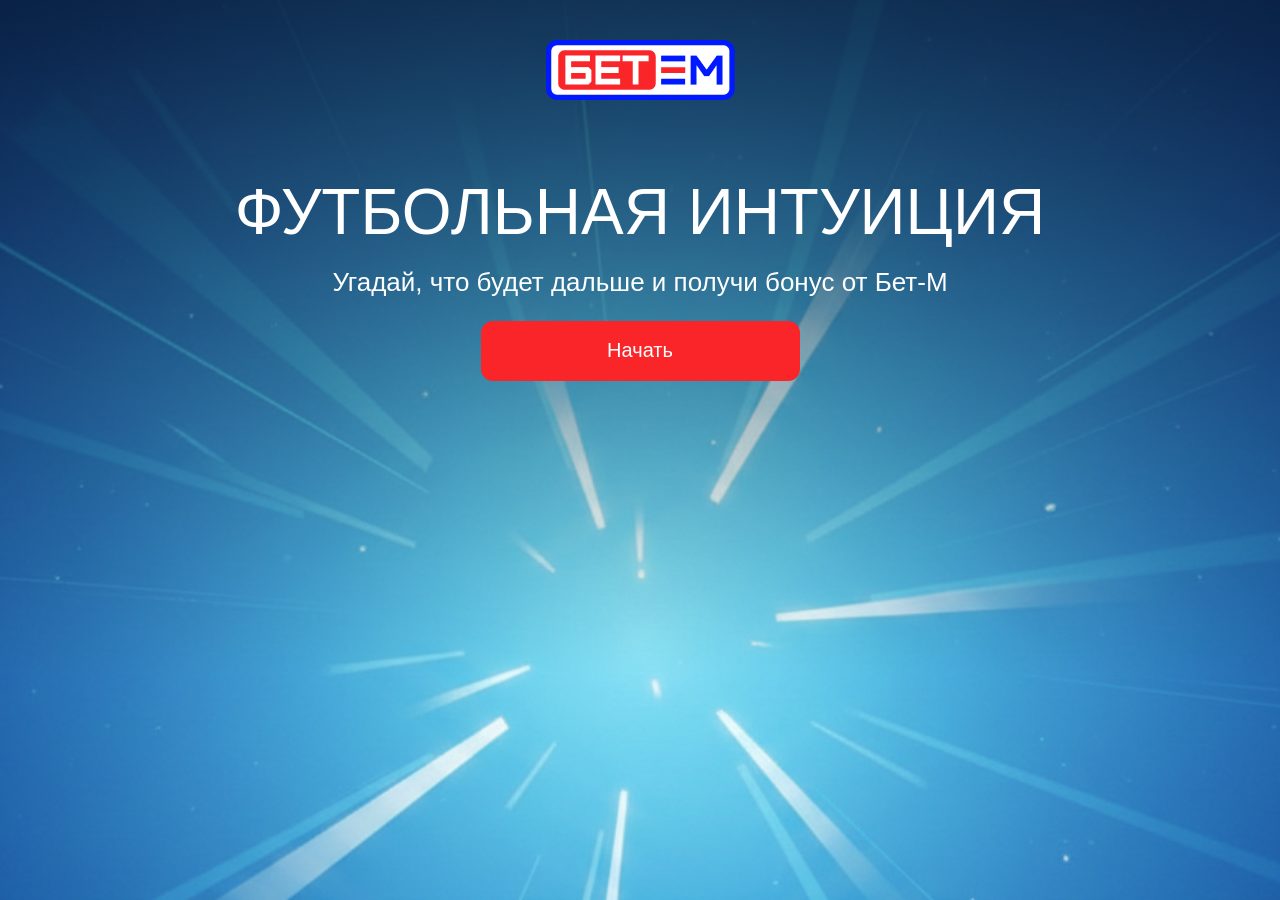
==== index.html @ 1ca9fa82 "Add files via upload" ====
<!DOCTYPE html>
<html lang="ru">
<head>
    <meta charset="UTF-8">
    <meta name="viewport" content="width=device-width, initial-scale=1.0">
    <title>Футбольная интуиция</title>
    <link href="https://fonts.cdnfonts.com/css/furore" rel="stylesheet">
    <link href="https://fonts.cdnfonts.com/css/helvetica-2" rel="stylesheet">
    <link rel="stylesheet" href="style.css">
</head>
<body>

    <section id="main-screen" class="screen main-screen">
        <div class="screen-overlay"></div>
        <div class="logo-container">
            <img src="imgs/logo.png" alt="Logo" class="logo">
        </div>
        
        <div class="promo-case">
            <h1 class="title">ФУТБОЛЬНАЯ ИНТУИЦИЯ</h1>
            <p class="subtitle">Угадай, что будет дальше и получи бонус от Бет-М</p>
            <button class="btn-start">Начать</button>
        </div>
    </section>

    <section id="rules-screen" class="screen rules-screen hidden">
        <div class="screen-overlay"></div>
        <div class="logo-container">
            <img src="imgs/logo.png" alt="Logo" class="logo">
        </div>

        <div class="rules-content">
            <h2 class="rules-title">ПРАВИЛА ИГРЫ</h2>
            
            <div class="rules-container">
                <img src="imgs/rule1.png" alt="Правило 1" class="rule-card">
                <img src="imgs/rule2.png" alt="Правило 2" class="rule-card">
                <img src="imgs/rule3.png" alt="Правило 3" class="rule-card">
            </div>

            <button class="btn-continue">Продолжить</button>
        </div>
    </section>

    <script src="script.js"></script>
</body>
</html>
---- style.css ----
* {
    box-sizing: border-box;
    margin: 0;
    padding: 0;
}

body {
    width: 100%;
    min-height: 100vh;
    background-color: #000000;
}

.screen {
    display: flex;
    flex-direction: column;
    align-items: center;
    width: 100%;
    height: 100vh;
    overflow: hidden; 
    padding-top: 40px;
    padding-bottom: 40px;
    position: relative;
}

.hidden {
    display: none !important;
}

/* Затемнение в верхней части экрана */
.screen-overlay {
    position: absolute;
    top: 0;
    left: 0;
    width: 100%;
    height: 675px;
    background: linear-gradient(180deg, rgba(0, 0, 0, 0.5) 0%, rgba(0, 0, 0, 0) 100%);
    pointer-events: none;
    z-index: 1;
}

/* Контент поверх затемнения */
.logo-container,
.promo-case,
.rules-content {
    position: relative;
    z-index: 2;
}

.main-screen {
    background-image: url('imgs/back.png'), url('imgs/fon.png');
    background-size: cover, cover;
    background-position: center top, center;
    background-repeat: no-repeat, no-repeat;
}

.rules-screen {
    background-image: url('imgs/main.png');
    background-size: 108%; 
    background-position: center top; 
    background-repeat: no-repeat;
}

.logo-container {
    display: flex;
    justify-content: center;
    width: 100%;
    margin-bottom: 80px;
}

.logo {
    display: block;
    max-width: 100%;
    height: auto;
}

.promo-case {
    display: flex;
    flex-direction: column;
    align-items: center;
    justify-content: center;
    gap: 24px;
    width: 100%;
    max-width: 1081px;
}

.title {
    width: 100%;
    font-family: 'Furore', sans-serif;
    font-weight: 400;
    font-style: normal;
    font-size: 80px;
    line-height: 100%;
    text-align: center;
    text-transform: uppercase;
    color: #ffffff;
}

.subtitle {
    width: 100%;
    font-family: 'Helvetica', Arial, sans-serif;
    font-weight: 400;
    font-style: normal;
    font-size: 32px;
    line-height: 110%;
    text-align: center;
    color: #ffffff;
}

.rules-content {
    display: flex;
    flex-direction: column;
    align-items: center;
    width: 100%;
    max-width: 1600px;
    gap: 80px;
    margin-top: -40px;
}

.rules-title {
    width: 100%;
    max-width: 511px;
    font-family: 'Furore', sans-serif;
    font-weight: 400;
    font-size: 40px;
    line-height: 100%;
    text-align: center;
    text-transform: uppercase;
    color: #ffffff;
}

.rules-container {
    display: flex;
    flex-direction: row;
    justify-content: center;
    align-items: center;
    gap: 20px;
    margin-top: 40px;
    width: 100%;
}

.rule-card {
    display: block;
    width: 100%;
    max-width: 520px;
    height: 343px;
    border-radius: 20px;
    object-fit: cover;
}

.btn-start, .btn-continue {
    display: flex;
    align-items: center;
    justify-content: center;
    width: 319px;
    height: 60px;
    border: none;
    border-radius: 12px;
    padding: 18px 32px;
    background-color: #FA2529;
    font-family: 'Furore', sans-serif;
    font-size: 20px;
    font-weight: 400;
    color: #ffffff;
    cursor: pointer;
}

/* ==========================================================================
   БЛОК АДАПТИВНОСТИ
   ========================================================================== */

/* 1. Мобильные устройства (до 767px) */
@media (max-width: 767px) {
    .screen {
        height: 100vh;
        height: 100dvh; 
        max-height: 100dvh;
        overflow: hidden;
        padding: 30px 20px;
        display: flex;
        flex-direction: column;
        justify-content: flex-start;
        position: relative;
    }

    .screen-overlay {
        height: 300px;
    }

    .main-screen {
        background-image: url('imgs/back__mob.png'), url('imgs/fon.png');
        background-size: 100% auto, cover;
        background-position: bottom center, center;
        background-repeat: no-repeat, no-repeat;
    }

    .rules-screen {
        background-image: url('imgs/main_mob.png');
        background-size: 100% 100%;
        background-position: center;
        background-repeat: no-repeat;
    }

    .logo-container {
        margin-bottom: 0;
    }

    .logo {
        width: 100%;
        max-width: 126px;
        height: 40px;
        object-fit: contain;
    }

    .promo-case {
        margin: 50px auto auto auto;
        width: 100%;
        max-width: 340px;
        gap: 12px;
    }

    .title {
        font-size: 24px;
        white-space: nowrap;
        letter-spacing: 0.02em;
        line-height: 110%;
        text-align: center;
    }

    .subtitle {
        font-size: 14px;
        white-space: nowrap;
        line-height: 130%;
        text-align: center;
        max-width: 100%;
        margin: 0 auto;
    }

    .btn-start {
        width: 100%;
        max-width: 340px;
        height: 56px;
        font-size: 18px;
    }

    .rules-content {
        margin: 60px auto 0 auto;
        width: 100%;
        max-width: 340px;
        gap: 24px;
        flex: 1;
        justify-content: center;
    }

    .rules-title {
        font-size: 28px;
        line-height: 100%;
        text-align: center;
        margin-bottom: 8px;
    }

    .rules-container {
        flex-direction: column;
        gap: 16px;
        width: 100%;
        margin-top: 0;
    }

    .rule-card {
        width: 100%;
        max-width: 340px;
        height: 160px;
        object-fit: cover;
        border-radius: 20px;
    }

    .btn-continue {
        width: 100%;
        max-width: 340px;
        height: 56px;
        font-size: 18px;
        margin-top: 8px;
    }

    @media (max-height: 740px) {
        .screen {
            padding: 16px 16px;
        }
        
        .rules-content {
            gap: 14px;
            margin-top: 40px;
        }
        
        .rules-title {
            font-size: 22px;
        }
        
        .rule-card {
            height: 120px;
        }
        
        .rules-container {
            gap: 10px;
        }
        
        .btn-continue {
            height: 48px;
            font-size: 16px;
        }
        
        .promo-case {
            gap: 8px;
            margin-top: 30px;
        }
        
        .title {
            font-size: 20px;
        }
        
        .subtitle {
            font-size: 12px;
        }
        
        .btn-start {
            height: 44px;
            font-size: 14px;
        }
    }
    
    @media (max-height: 640px) {
        .rules-content {
            gap: 10px;
            margin-top: 30px;
        }
        
        .rules-title {
            font-size: 18px;
        }
        
        .rule-card {
            height: 90px;
        }
        
        .rules-container {
            gap: 8px;
        }
        
        .btn-continue {
            height: 42px;
            font-size: 14px;
        }
    }
}

/* 2. Общие стили для планшетов и ПК (от 768px) */
@media (min-width: 768px) {
    .logo-container {
        margin-bottom: 20px;
    }
    
    .rules-content {
        margin-top: -50px;
        margin-bottom: auto;
    }

    .promo-case {
        margin-top: 60px;
        margin-bottom: auto;
    }
}

/* 3. Планшеты (768px - 1023px) */
@media (min-width: 768px) and (max-width: 1023px) {
    .screen {
        padding: 40px 30px;
    }

    .main-screen {
        background-image: url('imgs/back.png'), url('imgs/fon.png');
        background-size: cover, cover;
        background-position: center top, center;
        background-repeat: no-repeat, no-repeat;
    }

    .rules-screen {
        background-image: url('imgs/main_mob.png');
        background-size: 100% 100%;
        background-position: center;
        background-repeat: no-repeat;
    }

    .screen-overlay {
        height: 450px;
    }

    .logo {
        max-width: 160px;
    }

    .logo-container {
        margin-bottom: 30px;
    }

    .promo-case {
        max-width: 600px;
        gap: 16px;
        margin-top: 30px;
    }

    .title {
        font-size: 40px;
        line-height: 110%;
    }

    .subtitle {
        font-size: 18px;
        line-height: 130%;
        max-width: 420px;
    }

    .btn-start {
        width: 280px;
        height: 52px;
        font-size: 18px;
    }

    .rules-content {
        max-width: 700px;
        gap: 40px;
        margin-top: 40px;
    }

    .rules-title {
        font-size: 32px;
    }

    .rules-container {
        gap: 14px;
        margin-top: 20px;
    }

    .rule-card {
        max-width: 220px;
        height: 160px;
        object-fit: cover;
    }
    
    .btn-continue {
        width: 280px;
        height: 52px;
        font-size: 18px;
    }
}

/* 4. Маленькие ноутбуки (1024px - 1279px) */
@media (min-width: 1024px) and (max-width: 1279px) {
    .screen {
        padding: 40px 40px;
    }

    .main-screen {
        background-size: cover, cover;
        background-position: center top, center;
    }

    .rules-screen {
    background-image: url('imgs/main_mob.png');
    background-size: 108%;
    background-position: center top;
    background-repeat: no-repeat;
    }

    .screen-overlay {
        height: 550px;
    }

    .logo-container {
        margin-bottom: 40px;
    }

    .logo {
        max-width: 200px;
    }

    .promo-case {
        max-width: 800px;
        gap: 20px;
        margin-top: 40px;
    }

    .title {
        font-size: 56px;
    }

    .subtitle {
        font-size: 24px;
    }

    .btn-start {
        width: 300px;
        height: 56px;
        font-size: 19px;
    }

    .rules-content {
        max-width: 1000px;
        gap: 60px;
        margin-top: 60px;
    }

    .rules-title {
        font-size: 38px;
    }

    .rules-container {
        gap: 20px;
    }

    .rule-card {
        max-width: 300px;
        height: 200px;
        object-fit: cover;
    }
    
    .btn-continue {
        width: 300px;
        height: 56px;
        font-size: 19px;
    }
}

/* 5. Средние мониторы (1280px - 1439px) */
@media (min-width: 1280px) and (max-width: 1439px) {
    .screen {
        padding: 40px 40px;
    }

    .promo-case {
        max-width: 900px;
        gap: 24px;
    }

    .title {
        font-size: 64px;
    }

    .subtitle {
        font-size: 26px;
    }

    .rules-content {
        max-width: 1100px;
        gap: 60px;
        margin-top: 80px;
    }

    .rules-container {
        gap: 24px;
    }

    .rule-card {
        max-width: 340px;
        height: 224px;
        object-fit: cover;
    }
}

/* 6. Большие мониторы (от 1440px) */
@media (min-width: 1440px) {
    .title {
        font-size: 68px;
        white-space: nowrap;
    }

    .rules-content {
        margin-top: 100px;
        margin-bottom: auto;
    }

    .subtitle {
        font-size: 26px;
    }
    
    .promo-case {
        max-width: 900px;
        gap: 20px;
        margin-top: 40px;
    }
}
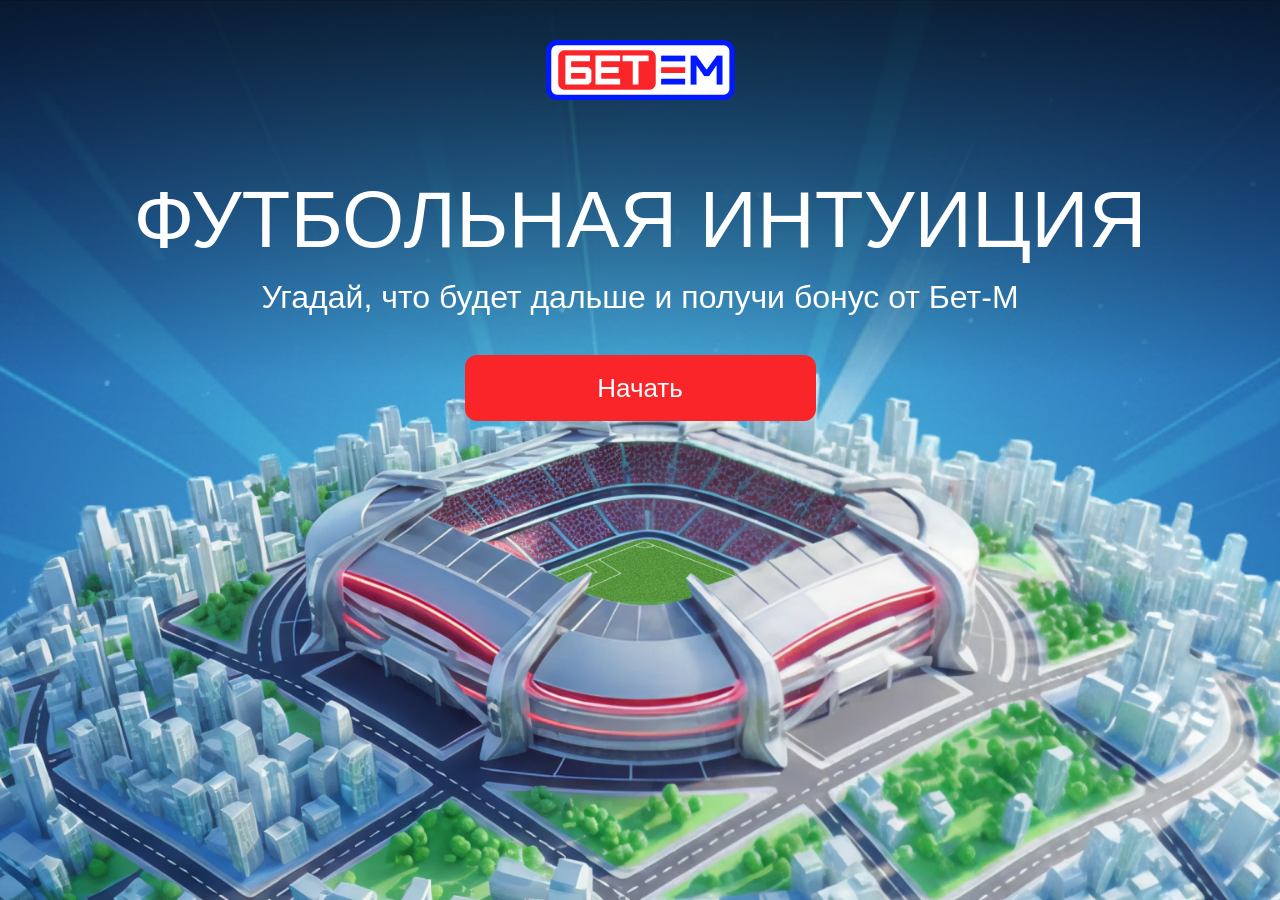
==== commit 4f1272fa: "Add files via upload" ====
--- a/index.html
+++ b/index.html
@@ -10,12 +10,12 @@
 </head>
 <body>
 
-    <section id="main-screen" class="screen main-screen">
+    <!-- ==================== ГЛАВНЫЙ ЭКРАН ==================== -->
+    <section id="main-screen" class="screen">
         <div class="screen-overlay"></div>
         <div class="logo-container">
             <img src="imgs/logo.png" alt="Logo" class="logo">
         </div>
-        
         <div class="promo-case">
             <h1 class="title">ФУТБОЛЬНАЯ ИНТУИЦИЯ</h1>
             <p class="subtitle">Угадай, что будет дальше и получи бонус от Бет-М</p>
@@ -23,22 +23,80 @@
         </div>
     </section>
 
-    <section id="rules-screen" class="screen rules-screen hidden">
+<!-- ==================== ЭКРАН ПРАВИЛ ==================== -->
+<section id="rules-screen" class="screen hidden">
+    <div class="screen-overlay"></div>
+    <div class="logo-container">
+        <img src="imgs/logo.png" alt="Logo" class="logo">
+    </div>
+    <div class="rules-content">
+        <h2 class="rules-title">ПРАВИЛА ИГРЫ</h2>
+        <div class="rules-container">
+            <!-- Карточка 1 -->
+            <div class="rule-card">
+                <span class="rule-card-number">01</span>
+                <p class="rule-card-text">Смотри легендарные<br class="mobile-break"> моменты с ЧМ прошлых лет</p>
+            </div>
+            <!-- Карточка 2 -->
+            <div class="rule-card">
+                <span class="rule-card-number">02</span>
+                <p class="rule-card-text">Угадывай, что будет дальше</p>
+            </div>
+            <!-- Карточка 3 -->
+            <div class="rule-card">
+                <span class="rule-card-number">03</span>
+                <p class="rule-card-text">Получи приз от Бет-М<br class="mobile-break"> и сделай свой просмотр ярче</p>
+            </div>
+        </div>
+        <button class="btn-continue">Продолжить</button>
+    </div>
+</section>
+
+    <!-- ==================== ИГРОВОЙ ЭКРАН ==================== -->
+    <section id="game-screen" class="screen game-screen hidden">
         <div class="screen-overlay"></div>
-        <div class="logo-container">
-            <img src="imgs/logo.png" alt="Logo" class="logo">
+
+        <!-- PLAY ZONE -->
+<div id="play-zone" class="game-zone">
+    <h2 class="game-title">ЧТО ПРОИЗОЙДЁТ ДАЛЬШЕ?</h2>
+    <div id="episode-counter" class="game-counter">1/3</div>
+    <div class="video-container">
+        <video id="game-video" src="vid/video1.mp4" playsinline muted></video>
+        <div id="quiz-overlay" class="quiz-overlay hidden">
+            <div class="quiz-options">
+                <button class="quiz-btn" data-answer="Гол">Гол</button>
+                <button class="quiz-btn" data-answer="Сейв">Сейв</button>
+                <button class="quiz-btn" data-answer="Удар мимо">Удар мимо</button>
+                <button class="quiz-btn" data-answer="Офсайд">Офсайд</button>
+            </div>
+            <button id="btn-next" class="btn-next">ДАЛЕЕ</button>
+        </div>
+    </div>
+</div>
+
+        <!-- RESULT ZONE -->
+        <div id="result-zone" class="game-zone result-layout hidden">
+            <div class="result-info">
+                <h3 id="result-title" class="result-title">ВЫ УГАДАЛИ!</h3>
+                <p id="result-subtitle" class="result-subtitle">Ван Перси забил один из самых эффектных голов ЧМ-2014 — ударом головой в прыжке в матче Нидерланды — Испания.</p>
+                <div class="result-buttons">
+                    <button id="btn-action-continue" class="btn-action red">ПРОДОЛЖИТЬ ИГРУ</button>
+                    <button id="btn-action-bonus" class="btn-action blue">ПОЛУЧИТЬ БОНУС</button>
+                </div>
+            </div>
+            <div class="result-media">
+                <img id="result-image" src="imgs/1.jpg" alt="Эпизод" class="img-result">
+            </div>
         </div>
 
-        <div class="rules-content">
-            <h2 class="rules-title">ПРАВИЛА ИГРЫ</h2>
-            
-            <div class="rules-container">
-                <img src="imgs/rule1.png" alt="Правило 1" class="rule-card">
-                <img src="imgs/rule2.png" alt="Правило 2" class="rule-card">
-                <img src="imgs/rule3.png" alt="Правило 3" class="rule-card">
+        <!-- BONUS ZONE -->
+        <div id="bonus-zone" class="game-zone bonus-layout hidden">
+            <img src="imgs/logo.png" alt="Бет-М" class="bonus-logo">
+            <div class="bonus-content">
+                <h3 class="bonus-title">ФУТБОЛ УМЕЕТ УДИВЛЯТЬ</h3>
+                <p class="bonus-subtitle">Забирайте приз от Бет-М и смотрите матчи с большим интересом</p>
+                <button id="btn-get-bonus-final" class="btn-bonus-final">ЗАБРАТЬ БОНУС</button>
             </div>
-
-            <button class="btn-continue">Продолжить</button>
         </div>
     </section>
 
--- a/style.css
+++ b/style.css
@@ -4,41 +4,83 @@
     padding: 0;
 }
 
+.hidden {
+    display: none !important;
+}
+
 body {
     width: 100%;
     min-height: 100vh;
     background-color: #000000;
-}
-
+    font-family: 'Helvetica', Arial, sans-serif;
+}
+
+/* ==========================================================================
+   БАЗОВЫЕ АНИМАЦИИ
+   ========================================================================== */
+@keyframes fadeIn {
+    from { opacity: 0; }
+    to   { opacity: 1; }
+}
+@keyframes fadeInUp {
+    from {
+        opacity: 0;
+        transform: translateY(40px);
+    }
+    to {
+        opacity: 1;
+        transform: translateY(0);
+    }
+}
+@keyframes fadeInLogo {
+    from {
+        opacity: 0;
+        transform: scale(0.9);
+    }
+    to {
+        opacity: 1;
+        transform: scale(1);
+    }
+}
+@keyframes fadeInScale {
+    from {
+        opacity: 0;
+        transform: scale(0.95);
+    }
+    to {
+        opacity: 1;
+        transform: scale(1);
+    }
+}
+
+/* ==========================================================================
+   ОБЩИЕ СТИЛИ ДЛЯ ЭКРАНОВ
+   ========================================================================== */
 .screen {
     display: flex;
     flex-direction: column;
     align-items: center;
     width: 100%;
     height: 100vh;
-    overflow: hidden; 
+    overflow: hidden;
     padding-top: 40px;
     padding-bottom: 40px;
     position: relative;
-}
-
-.hidden {
+    opacity: 0;
+    animation: fadeIn 0.8s ease forwards;
+}
+.screen.hidden {
     display: none !important;
 }
-
-/* Затемнение в верхней части экрана */
 .screen-overlay {
     position: absolute;
     top: 0;
     left: 0;
     width: 100%;
     height: 675px;
-    background: linear-gradient(180deg, rgba(0, 0, 0, 0.5) 0%, rgba(0, 0, 0, 0) 100%);
     pointer-events: none;
     z-index: 1;
 }
-
-/* Контент поверх затемнения */
 .logo-container,
 .promo-case,
 .rules-content {
@@ -46,66 +88,249 @@
     z-index: 2;
 }
 
-.main-screen {
-    background-image: url('imgs/back.png'), url('imgs/fon.png');
-    background-size: cover, cover;
-    background-position: center top, center;
-    background-repeat: no-repeat, no-repeat;
-}
-
-.rules-screen {
-    background-image: url('imgs/main.png');
-    background-size: 108%; 
-    background-position: center top; 
+/* ==========================================================================
+   ГЛАВНЫЙ ЭКРАН
+   ========================================================================== */
+#main-screen {
+    background-image: url('imgs/back.jpg');
+    background-size: cover;
+    background-position: center top;
     background-repeat: no-repeat;
 }
-
+#main-screen .logo-container {
+    opacity: 0;
+    animation: fadeInLogo 1s ease 0.3s forwards;
+}
+#main-screen .title {
+    opacity: 0;
+    animation: fadeInUp 0.8s ease 0.6s forwards;
+}
+#main-screen .subtitle {
+    opacity: 0;
+    animation: fadeInUp 0.8s ease 0.8s forwards;
+}
+#main-screen .btn-start {
+    opacity: 0;
+    animation: fadeInUp 0.8s ease 1.0s forwards;
+}
+
+/* ==========================================================================
+   ЭКРАН ПРАВИЛ
+   ========================================================================== */
+#rules-screen {
+    background-image: url('imgs/main.jpg');
+    background-size: cover;
+    background-position: center;
+    background-repeat: no-repeat;
+}
+#rules-screen .logo-container {
+    opacity: 1;
+    animation: none;
+}
+#rules-screen .rules-title {
+    opacity: 0;
+    animation: fadeInUp 0.8s ease 0.4s forwards;
+}
+#rules-screen .rule-card {
+    opacity: 0;
+}
+#rules-screen .rule-card:nth-child(1) {
+    animation: fadeInUp 0.8s ease 0.5s forwards;
+}
+#rules-screen .rule-card:nth-child(2) {
+    animation: fadeInUp 0.8s ease 0.7s forwards;
+}
+#rules-screen .rule-card:nth-child(3) {
+    animation: fadeInUp 0.8s ease 0.9s forwards;
+}
+#rules-screen .btn-continue {
+    opacity: 0;
+    animation: fadeInUp 0.8s ease 1.1s forwards;
+}
+
+/* ==========================================================================
+   ИГРОВОЙ ЭКРАН (общий фон)
+   ========================================================================== */
+#game-screen {
+    padding: 0;
+    background-color: #000;
+    opacity: 0;
+    animation: fadeIn 0.8s ease forwards;
+}
+#game-screen::before {
+    content: "";
+    position: absolute;
+    top: 0;
+    left: 0;
+    width: 100%;
+    height: 100%;
+    background-image: url('imgs/main.jpg');
+    background-size: cover;
+    background-position: center;
+    background-repeat: no-repeat;
+    z-index: -1;
+    opacity: 0;
+    animation: fadeIn 1s ease 0.1s forwards;
+}
+#game-screen .screen-overlay {
+    height: 675px;
+    z-index: 5;
+}
+
+/* ==========================================================================
+   ИГРОВЫЕ ЗОНЫ (play, result, bonus)
+   ========================================================================== */
+.game-zone {
+    display: flex;
+    flex-direction: column;
+    align-items: center;
+    justify-content: flex-start;
+    width: 100%;
+    height: 100%;
+    position: relative;
+    z-index: 6;
+}
+.game-zone.hidden {
+    display: none !important;
+}
+
+/* ----- PLAY ZONE ----- */
+#play-zone {
+    padding-top: 100px;
+}
+#play-zone .game-title {
+    opacity: 0;
+    animation: fadeInUp 0.8s ease 0.3s forwards;
+}
+#play-zone .game-counter {
+    opacity: 0;
+    animation: fadeInUp 0.8s ease 0.5s forwards;
+}
+#play-zone .video-container {
+    opacity: 0;
+    animation: fadeInScale 0.8s ease 0.7s forwards;
+}
+#play-zone .quiz-overlay .quiz-options {
+    opacity: 0;
+    animation: fadeInUp 0.6s ease 0.3s forwards;
+}
+#play-zone .quiz-overlay .btn-next {
+    opacity: 0;
+    animation: fadeInUp 0.6s ease 0.5s forwards;
+}
+
+/* ----- RESULT ZONE (с правками) ----- */
+.result-layout {
+    position: absolute;
+    top: 0;
+    left: 0;
+    width: 100%;
+    height: 100vh;
+    display: flex;
+    flex-direction: row;
+    justify-content: center;
+    align-items: center;
+    background-image: url('imgs/main_b.jpg');
+    background-size: cover;
+    background-position: center;
+    background-repeat: no-repeat;
+    gap: 60px;
+    z-index: 10;
+    padding: 40px;
+    opacity: 0;
+    animation: fadeIn 0.6s ease forwards;
+}
+
+/* Сначала появляется картинка (задержка 0.3s), потом текст (0.6s) */
+.result-layout .result-media {
+    opacity: 0;
+    animation: fadeInScale 0.8s ease 0.3s forwards;
+}
+.result-layout .result-info {
+    opacity: 0;
+    animation: fadeInUp 0.8s ease 0.6s forwards;
+}
+
+/* ----- BONUS ZONE ----- */
+.bonus-layout {
+    position: absolute;
+    top: 0;
+    left: 0;
+    width: 100%;
+    height: 100vh;
+    display: flex;
+    flex-direction: column;
+    align-items: center;
+    justify-content: flex-start;
+    background-color: rgba(0, 0, 0, 0.2);
+    backdrop-filter: blur(4px);
+    background-image: url('imgs/last.jpg');
+    background-size: cover;
+    background-position: center;
+    background-repeat: no-repeat;
+    padding-top: 40px;
+    padding-bottom: 40px;
+    z-index: 20;
+    opacity: 0;
+    animation: fadeIn 0.8s ease forwards;
+}
+.bonus-layout .bonus-logo {
+    opacity: 0;
+    animation: fadeInScale 0.8s ease 0.3s forwards;
+}
+.bonus-layout .bonus-content {
+    opacity: 0;
+    animation: fadeInUp 0.8s ease 0.5s forwards;
+}
+
+/* ==========================================================================
+   ОБЩИЕ СТИЛИ ЭЛЕМЕНТОВ
+   ========================================================================== */
 .logo-container {
     display: flex;
     justify-content: center;
     width: 100%;
-    margin-bottom: 80px;
-}
-
+    margin-bottom: 120px;
+}
 .logo {
     display: block;
     max-width: 100%;
     height: auto;
 }
-
 .promo-case {
     display: flex;
     flex-direction: column;
     align-items: center;
+    gap: 20px;                 
+    width: 100%;
+    max-width: 1081px;        
     justify-content: center;
-    gap: 24px;
-    width: 100%;
-    max-width: 1081px;
-}
-
+    margin-top: 0;
+}
 .title {
-    width: 100%;
     font-family: 'Furore', sans-serif;
     font-weight: 400;
-    font-style: normal;
-    font-size: 80px;
+    font-size: 80px;         
     line-height: 100%;
     text-align: center;
     text-transform: uppercase;
-    color: #ffffff;
-}
-
+    color: #fff;
+}
 .subtitle {
-    width: 100%;
     font-family: 'Helvetica', Arial, sans-serif;
     font-weight: 400;
-    font-style: normal;
-    font-size: 32px;
+    font-size: 32px;          
     line-height: 110%;
     text-align: center;
-    color: #ffffff;
-}
-
+    color: #fff;
+}
+.promo-text-group {
+    display: flex;
+    flex-direction: column;
+    align-items: center;
+    gap: 10px;                
+    width: 100%;
+}
 .rules-content {
     display: flex;
     flex-direction: column;
@@ -113,41 +338,153 @@
     width: 100%;
     max-width: 1600px;
     gap: 80px;
-    margin-top: -40px;
-}
-
+    margin-top: 10px;        
+}
 .rules-title {
-    width: 100%;
     max-width: 511px;
     font-family: 'Furore', sans-serif;
     font-weight: 400;
-    font-size: 40px;
+    font-size: 60px;
     line-height: 100%;
     text-align: center;
     text-transform: uppercase;
-    color: #ffffff;
-}
-
+    color: #fff;
+    
+}
+
+/* ===== КАРТОЧКИ ПРАВИЛ ===== */
 .rules-container {
     display: flex;
-    flex-direction: row;
+    flex-wrap: wrap;
     justify-content: center;
-    align-items: center;
+    align-items: stretch;
     gap: 20px;
-    margin-top: 40px;
-    width: 100%;
-}
-
+    width: 100%;
+    max-width: 1600px;
+    margin: 0 auto;
+}
 .rule-card {
-    display: block;
-    width: 100%;
-    max-width: 520px;
+    flex: 0 0 520px;
     height: 343px;
     border-radius: 20px;
-    object-fit: cover;
-}
-
+    background: #0019FF;
+    display: flex;
+    flex-direction: column;
+    align-items: center;
+    justify-content: center;
+    padding: 20px 30px;
+    text-align: center;
+    transition: none;
+}
+.rule-card:hover {
+    transform: none;
+    box-shadow: none;
+    background: #0019FF;
+}
+.rule-card-number {
+    font-family: 'Furore', sans-serif;
+    font-weight: 400;
+    font-size: 80px;
+    line-height: 100%;
+    color: #ffffff;
+    margin-bottom: 12px;
+    display: block;
+}
+.rule-card-text {
+    font-family: 'Helvetica', Arial, sans-serif;
+    font-weight: 400;
+    font-size: 28px;
+    line-height: 110%;
+    color: #ffffff;
+    max-width: 400px;
+    margin: 0 auto;
+}
+
+/* ===== КНОПКИ (единый hover) ===== */
 .btn-start, .btn-continue {
+    display: flex;
+    align-items: center;
+    justify-content: center;
+    width: 351px;          
+    height: 66px;       
+    border: none;
+    border-radius: 12px;
+    background-color: #FA2529;
+    font-family: 'Furore', sans-serif;
+    font-size: 26px;       
+    font-weight: 400;
+    color: #fff;
+    cursor: pointer;
+    transition: background-color 0.2s ease, transform 0.2s ease;
+    margin-top: 20px;
+}
+.btn-start:hover, .btn-continue:hover {
+    background-color: #cc1f22;
+    transform: scale(1.02);
+}
+.btn-start:active, .btn-continue:active {
+    transform: scale(0.97);
+}
+
+.btn-next {
+    display: flex;
+    align-items: center;
+    justify-content: center;
+    width: 319px;
+    height: 60px;
+    border: none;
+    border-radius: 12px;
+    background-color: #FA2529;
+    font-family: 'Furore', sans-serif;
+    font-size: 20px;
+    font-weight: 400;
+    color: #fff;
+    cursor: pointer;
+    transition: background-color 0.2s ease, transform 0.2s ease;
+}
+.btn-next:hover {
+    background-color: #cc1f22;
+    transform: scale(1.02);
+}
+.btn-next:active {
+    transform: scale(0.97);
+}
+
+.btn-action {
+    display: flex;
+    align-items: center;
+    justify-content: center;
+    width: 319px;
+    height: 60px;
+    border: none;
+    border-radius: 12px;
+    font-family: 'Furore', sans-serif;
+    font-size: 16px;
+    font-weight: 400;
+    color: #fff;
+    cursor: pointer;
+    text-transform: uppercase;
+    transition: background-color 0.2s ease, transform 0.2s ease;
+}
+.btn-action.red {
+    background-color: #FA2529;
+}
+.btn-action.blue {
+    background-color: #0026ff;
+}
+.btn-action.red:hover {
+    background-color: #cc1f22;
+    transform: scale(1.02);
+}
+.btn-action.blue:hover {
+    background-color: #0022dd;
+    transform: scale(1.02);
+}
+.btn-action:active {
+    transform: scale(0.97);
+}
+
+.btn-bonus-final {
     display: flex;
     align-items: center;
     justify-content: center;
@@ -160,430 +497,870 @@
     font-family: 'Furore', sans-serif;
     font-size: 20px;
     font-weight: 400;
-    color: #ffffff;
+    color: #fff;
     cursor: pointer;
+    text-transform: uppercase;
+    transition: background-color 0.2s ease, transform 0.2s ease;
+}
+.btn-bonus-final:hover {
+    background-color: #cc1f22;
+    transform: scale(1.02);
+}
+.btn-bonus-final:active {
+    transform: scale(0.97);
+}
+
+/* ===== ИГРОВЫЕ ЭЛЕМЕНТЫ ===== */
+.game-title {
+    max-width: 914px;
+    font-family: 'Furore', sans-serif;
+    font-weight: 400;
+    font-size: 60px;
+    line-height: 100%;
+    text-align: center;
+    text-transform: uppercase;
+    color: #fff;
+    margin-bottom: 10px;
+}
+.game-counter {
+    font-family: 'Furore', sans-serif;
+    font-weight: 400;
+    font-size: 40px;
+    color: #fff;
+    text-align: center;
+    margin-top: 30px;            
+    margin-bottom: 60px; 
+}
+.video-container {
+    position: relative;
+    display: flex;
+    width: 100%;
+    max-width: 1350px;
+    height: 692px;
+    max-height: calc(100vh - 260px);
+    border-radius: 20px;
+    overflow: hidden;
+    background-color: #000;
+}
+#game-video {
+    width: 100%;
+    height: 100%;
+    object-fit: fill;
+}
+
+/* ===== ОВЕРЛЕЙ КВИЗА ===== */
+.quiz-overlay {
+    position: absolute;
+    top: 0;
+    left: 0;
+    width: 100%;
+    height: 100%;
+    display: flex;
+    flex-direction: column;
+    justify-content: flex-end;
+    align-items: center;
+    padding-bottom: 40px;
+    gap: 24px;
+}
+.quiz-overlay.hidden {
+    display: none !important;
+}
+
+.quiz-options {
+    display: flex;
+    flex-wrap: wrap;
+    justify-content: center;
+    width: 100%;
+    max-width: 510px;
+    gap: 8px;
+}
+.quiz-btn {
+    display: flex;
+    align-items: center;
+    justify-content: center;
+    width: 250px;
+    height: 48px;
+    border: none;
+    border-radius: 12px;
+    padding: 9px 24px 7px;
+    background-color: #fff;
+    color: #000;
+    font-family: 'Helvetica', Arial, sans-serif;
+    font-weight: 400;
+    font-size: 28px;
+    line-height: 110%;
+    text-align: center;
+    cursor: pointer;
+    transition: background-color 0.2s ease, transform 0.2s ease, color 0.2s ease;
+}
+.quiz-btn.selected {
+    background-color: #0026ff;
+    color: #fff;
+}
+.quiz-btn:hover {
+    background-color: #e6e6e6;
+    transform: scale(1.03);
+}
+.quiz-btn:active {
+    transform: scale(0.95);
+}
+.quiz-btn.selected:hover {
+    background-color: #0022dd;
+    transform: scale(1.03);
+}
+
+.result-info {
+    display: flex;
+    flex-direction: column;
+    align-items: flex-start;
+    width: 100%;
+    max-width: 655px;
+}
+.result-title {
+    font-family: 'Furore', sans-serif;
+    font-weight: 400;
+    font-size: 40px;
+    line-height: 120%;
+    color: #fff;
+    text-transform: uppercase;
+    margin-bottom: 24px;
+}
+.result-subtitle {
+    font-family: 'Helvetica', Arial, sans-serif;
+    font-weight: 400;
+    font-size: 28px;
+    line-height: 110%;
+    color: #fff;
+    margin-bottom: 40px;
+    white-space: pre-line;
+}
+.result-buttons {
+    display: flex;
+    flex-direction: column;
+    width: 319px;
+    gap: 8px;
+}
+.result-media {
+    display: flex;
+    align-items: center;
+    justify-content: center;
+}
+.img-result {
+    display: block;
+    max-width: 100%;
+    height: auto;
+    max-height: 550px;
+    border: 8px solid #fff;
+    border-radius: 24px;
+    object-fit: cover;
+}
+
+.bonus-logo {
+    display: block;
+    height: auto;
+    max-height: 48px;
+    margin-bottom: auto;
+}
+.bonus-content {
+    display: flex;
+    flex-direction: column;
+    align-items: center;
+    justify-content: center;
+    width: 100%;
+    max-width: 1255px;
+    min-height: 215px;
+    gap: 40px;
+    margin-bottom: auto;
+}
+.bonus-title {
+    font-family: 'Furore', sans-serif;
+    font-weight: 400;
+    font-size: 48px;
+    line-height: 120%;
+    text-align: center;
+    text-transform: uppercase;
+    color: #fff;
+}
+.bonus-subtitle {
+    font-family: 'Helvetica', Arial, sans-serif;
+    font-weight: 400;
+    font-size: 28px;
+    line-height: 110%;
+    text-align: center;
+    color: #fff;
+    white-space: pre-line;
+}
+
+.mobile-break {
+    display: none;
 }
 
 /* ==========================================================================
-   БЛОК АДАПТИВНОСТИ
+   МОБИЛЬНАЯ ВЕРСИЯ (до 767px)
    ========================================================================== */
-
-/* 1. Мобильные устройства (до 767px) */
 @media (max-width: 767px) {
     .screen {
-        height: 100vh;
-        height: 100dvh; 
+        padding: 0 0 20px;
+        height: 100dvh;
         max-height: 100dvh;
-        overflow: hidden;
-        padding: 30px 20px;
+        justify-content: flex-start;
+        overflow-y: auto;
+        background-color: #000;
+    }
+    .screen-overlay {
+        display: none;
+    }
+    .logo-container {
+        margin: 0;
+        padding: 40px 0 0;
+        width: 100%;
         display: flex;
-        flex-direction: column;
-        justify-content: flex-start;
-        position: relative;
-    }
-
-    .screen-overlay {
-        height: 300px;
-    }
-
-    .main-screen {
-        background-image: url('imgs/back__mob.png'), url('imgs/fon.png');
-        background-size: 100% auto, cover;
-        background-position: bottom center, center;
-        background-repeat: no-repeat, no-repeat;
-    }
-
-    .rules-screen {
-        background-image: url('imgs/main_mob.png');
-        background-size: 100% 100%;
-        background-position: center;
-        background-repeat: no-repeat;
-    }
-
-    .logo-container {
-        margin-bottom: 0;
-    }
-
+        justify-content: center;
+        flex-shrink: 0;
+    }
     .logo {
-        width: 100%;
         max-width: 126px;
         height: 40px;
+        width: auto;
         object-fit: contain;
     }
-
+    #main-screen {
+        background-image: url('imgs/back_mob.jpg');
+        background-size: cover;
+        background-position: center;
+        padding: 0 20px 20px;
+    }
+    #main-screen .logo-container {
+        margin-bottom: 0;
+        animation-delay: 0.2s;
+    }
     .promo-case {
-        margin: 50px auto auto auto;
-        width: 100%;
-        max-width: 340px;
-        gap: 12px;
-    }
-
+        max-width: 342px;
+        margin: 58px auto auto;
+        gap: 8px;
+        width: 100%;
+    }
     .title {
         font-size: 24px;
         white-space: nowrap;
-        letter-spacing: 0.02em;
+        line-height: 110%;
+        letter-spacing: 0.04em;
+    }
+    .subtitle {
+        font-size: 14px;
+        white-space: normal;
+        line-height: 130%;
+        margin-bottom: 12px;
+    }
+    .btn-start {
+        width: 100%;
+        max-width: 342px;
+        height: 60px;
+        font-size: 20px;
+        border-radius: 12px;
+        margin-top: 0;
+    }
+    #rules-screen {
+        background-image: url('imgs/main_mob.jpg');
+        background-size: cover;
+        background-position: center;
+        padding: 0 24px 20px;
+    }
+    #rules-screen .logo-container {
+        margin-bottom: 0;
+        opacity: 1;
+        animation: none;
+    }
+    .rules-content {
+        max-width: 342px;
+        width: 100%;
+        margin: 0 auto;
+        display: flex;
+        flex-direction: column;
+        align-items: center;
+        gap: 0;
+        flex: 1;
+        justify-content: flex-start;
+        padding-top: 60px;
+    }
+    .rules-title {
+        font-size: 24px;
+        max-width: 100%;
+        letter-spacing: 0.04em;
+        margin: 0 0 40px 0;
+        text-align: center;
+        line-height: 100%;
+    }
+
+    .rules-container {
+        display: flex;
+        flex-direction: column;
+        gap: 8px;
+        max-width: 342px;
+        margin: 0 auto 42px auto;
+        width: 100%;
+    }
+    .rule-card {
+        flex: 0 0 140px;
+        width: 100%;
+        max-width: 342px;
+        height: 140px;
+        border-radius: 12px;
+        background: #0019FF;
+        display: flex;
+        flex-direction: column;
+        align-items: center;
+        justify-content: center;
+        padding: 20px 16px;
+        text-align: center;
+        border: none;
+        backdrop-filter: none;
+        transition: none;
+    }
+    .rule-card:hover {
+        transform: none;
+        box-shadow: none;
+        background: #0019FF;
+    }
+    .rule-card-number {
+        font-size: 40px;
+        line-height: 100%;
+        margin-bottom: 12px;
+        width: auto;
+        color: #fff;
+        font-family: 'Furore', sans-serif;
+        display: block;
+    }
+    .rule-card-text {
+        font-size: 16px;
+        line-height: 110%;
+        max-width: 232px;
+        color: #fff;
+        font-family: 'Helvetica', Arial, sans-serif;
+        margin: 0 auto;
+        text-align: center;
+        width: 100%;
+    }
+    .btn-continue {
+        width: 100%;
+        max-width: 342px;
+        height: 60px;
+        font-size: 20px;
+        border-radius: 12px;
+        margin: 0 auto;
+        flex-shrink: 0;
+    }
+    .btn-start, .btn-continue {
+        margin-top: 0;
+    }
+    #game-screen {
+        padding: 0;
+        background: #000;
+    }
+    #game-screen::before {
+        background-image: url('imgs/main_mob.jpg');
+        background-size: cover;
+        background-position: center;
+        z-index: -1;
+    }
+    #game-screen .screen-overlay {
+        display: none;
+    }
+    #play-zone {
+        padding: 0 24px 20px;
+        justify-content: flex-start;
+        align-items: center;
+        height: 100%;
+        width: 100%;
+        max-width: 390px;
+        margin: 0 auto;
+    }
+    #play-zone::before {
+        content: "";
+        display: block;
+        width: 126px;
+        height: 40px;
+        background-image: url('imgs/logo.png');
+        background-size: contain;
+        background-position: center;
+        background-repeat: no-repeat;
+        margin: 40px auto 40px;
+        flex-shrink: 0;
+        opacity: 1;
+        animation: none;
+    }
+    .game-title {
+        font-size: 24px;
+        max-width: 342px;
+        margin: 20px auto 12px;
+        line-height: 120%;
+        letter-spacing: 0.04em;
+        text-align: center;
+        width: 100%;
+    }
+    .game-counter {
+        font-size: 16px;
+        margin-bottom: 30px;
+        line-height: 120%;
+        text-align: center;
+        width: 100%;
+    }
+    .video-container {
+        display: flex;
+        flex-direction: column;
+        align-items: center;
+        max-width: 342px;
+        width: 100%;
+        height: auto;
+        background: transparent;
+        overflow: visible;
+        border-radius: 0;
+        margin: 0 auto;
+        flex-shrink: 0;
+    }
+    #game-video {
+        width: 100%;
+        height: auto;
+        aspect-ratio: 342 / 211;
+        object-fit: cover;
+        border-radius: 12px;
+        background: #000;
+        margin: 0;
+    }
+    #play-zone .quiz-overlay {
+        position: relative !important;
+        width: 100% !important;
+        height: auto !important;
+        top: auto !important;
+        left: auto !important;
+        background: transparent !important;
+        padding: 0 !important;
+        margin-top: 16px;
+        gap: 16px;
+        border-radius: 0;
+        display: flex;
+        flex-direction: column;
+        align-items: center;
+        justify-content: flex-start;
+    }
+    #play-zone .quiz-overlay.hidden {
+        display: none !important;
+    }
+    .quiz-options {
+        display: grid;
+        grid-template-columns: 167px 167px;
+        gap: 8px;
+        max-width: 342px;
+        width: 100%;
+        justify-content: center;
+        margin: 0 auto;
+    }
+    .quiz-btn {
+        width: 167px;
+        height: 40px;
+        padding: 9px 24px 7px;
+        font-size: 14px;
+        line-height: 110%;
+        border-radius: 12px;
+        background: #FFFFFF;
+        color: #2D2D2D;
+        border: none;
+        transition: background-color 0.2s, transform 0.2s;
+        display: flex;
+        align-items: center;
+        justify-content: center;
+        text-align: center;
+        box-sizing: border-box;
+    }
+    .quiz-btn.selected {
+        background: #0019FF;
+        color: #FFFFFF;
+    }
+    .quiz-btn:hover {
+        transform: none;
+    }
+    .btn-next {
+        width: 342px;
+        max-width: 100%;
+        height: 60px;
+        font-size: 20px;
+        border-radius: 12px;
+        background: #FA2529;
+        color: #fff;
+        border: none;
+        font-family: 'Furore', sans-serif;
+        cursor: pointer;
+        transition: background-color 0.2s, transform 0.2s;
+        margin-top: 8px;
+        flex-shrink: 0;
+    }
+    .btn-next:hover {
+        transform: none;
+    }
+    #result-zone {
+        padding: 0;
+    }
+    #result-zone.result-layout {
+        flex-direction: column;
+        justify-content: flex-start;
+        align-items: center;
+        padding: 0 24px 20px;
+        gap: 0;
+        background-image: url('imgs/result.jpg');
+        background-size: cover;
+        background-position: center;
+        height: 100dvh;
+        overflow-y: auto;
+        width: 100%;
+        box-sizing: border-box;
+    }
+    #result-zone.result-layout::before {
+        content: "";
+        display: block;
+        width: 126px;
+        height: 40px;
+        background-image: url('imgs/logo.png');
+        background-size: contain;
+        background-position: center;
+        background-repeat: no-repeat;
+        margin: 40px auto 20px;
+        flex-shrink: 0;
+        order: 0;
+    }
+    #result-zone .result-info {
+        display: contents;
+        width: 100%;
+        order: 1;
+    }
+    #result-zone .result-title {
+        font-size: 24px;
+        line-height: 100%;
+        letter-spacing: 0.04em;
+        text-align: center;
+        margin: 40px auto 30px;
+        max-width: 342px;
+        width: 100%;
+        order: 1;
+        font-family: 'Furore', sans-serif;
+        color: #fff;
+        text-transform: uppercase;
+    }
+    #result-zone .result-media {
+        width: 342px;
+        max-width: 100%;
+        margin: 12px auto 0;
+        display: flex;
+        justify-content: center;
+        order: 2;
+        box-sizing: border-box;
+        border: 2px solid #FFFFFF;
+        border-radius: 12px;
+        overflow: hidden;
+    }
+    #result-zone .img-result {
+        width: 100%;
+        height: auto;
+        max-height: 238px;
+        object-fit: cover;
+        border-radius: 0;
+        border: none;
+        box-shadow: none;
+        display: block;
+    }
+    #result-zone .result-subtitle {
+        font-size: 14px;
         line-height: 110%;
         text-align: center;
-    }
-
-    .subtitle {
-        font-size: 14px;
-        white-space: nowrap;
-        line-height: 130%;
-        text-align: center;
+        color: #fff;
+        margin: 16px 0 0;
+        max-width: 342px;
+        width: 100%;
+        order: 3;
+        font-family: 'Helvetica', Arial, sans-serif;
+        white-space: normal;
+    }
+    #result-zone .result-buttons {
+        display: flex;
+        flex-direction: column;
+        gap: 8px;
+        width: 342px;
         max-width: 100%;
-        margin: 0 auto;
-    }
-
-    .btn-start {
-        width: 100%;
-        max-width: 340px;
-        height: 56px;
-        font-size: 18px;
-    }
-
-    .rules-content {
-        margin: 60px auto 0 auto;
-        width: 100%;
-        max-width: 340px;
-        gap: 24px;
+        margin: 40px auto 0;
+        order: 4;
+    }
+    #result-zone .btn-action {
+        width: 100%;
+        height: 60px;
+        font-size: 20px;
+        font-family: 'Furore', sans-serif;
+        border-radius: 12px;
+        padding: 18px 32px;
+        display: flex;
+        align-items: center;
+        justify-content: center;
+        box-sizing: border-box;
+        cursor: pointer;
+        transition: background-color 0.2s, transform 0.2s;
+        text-transform: uppercase;
+        color: #fff;
+        border: none;
+    }
+    #result-zone .btn-action.red {
+        background: #FA2529;
+    }
+    #result-zone .btn-action.blue {
+        background: #0019FF;
+    }
+    #result-zone .btn-action.red:hover,
+    #result-zone .btn-action.blue:hover {
+        transform: none;
+    }
+    #bonus-zone.bonus-layout {
+        background-image: url('imgs/last_mob.jpg');
+        background-size: cover;
+        background-position: center;
+        padding: 0 24px 20px;
+        justify-content: flex-start;
+        height: 100dvh;
+        overflow-y: auto;
+        flex-direction: column;
+        align-items: center;
+        box-sizing: border-box;
+    }
+    #bonus-zone .bonus-logo {
+        max-width: 126px;
+        height: 40px;
+        margin: 40px auto 0;
+        flex-shrink: 0;
+        display: block;
+        order: 0;
+    }
+    #bonus-zone .bonus-content {
+        gap: 0;                     
+        margin: -30px auto 0;
         flex: 1;
         justify-content: center;
-    }
-
+        order: 1;
+    }
+
+    #bonus-zone .bonus-title {
+        font-size: 24px;
+        line-height: 120%;
+        letter-spacing: 0.04em;
+        text-align: center;
+        color: #FFFFFF;
+        width: 100%;
+        margin: 0 0 12px 0;         
+        text-transform: uppercase;
+    }
+
+    #bonus-zone .bonus-subtitle {
+        font-size: 14px;
+        line-height: 110%;
+        text-align: center;
+        color: #FFFFFF;
+        width: 100%;
+        margin: 0 0 32px 0;          
+        white-space: normal;
+    }
+    #bonus-zone .btn-bonus-final {
+        width: 342px;
+        max-width: 100%;
+        height: 60px;
+        font-size: 20px;
+        font-family: 'Furore', sans-serif;
+        background: #FA2529;
+        border-radius: 12px;
+        border: none;
+        color: #fff;
+        cursor: pointer;
+        padding: 18px 32px;
+        text-transform: uppercase;
+        transition: background-color 0.2s, transform 0.2s;
+        display: flex;
+        align-items: center;
+        justify-content: center;
+        box-sizing: border-box;
+        flex-shrink: 0;
+        margin-top: 8px;
+    }
+    #bonus-zone .btn-bonus-final:hover {
+        transform: none;
+    }
+
+    .mobile-break {
+        display: inline;
+    }
+    .btn-start:hover, .btn-continue:hover,
+    .quiz-btn:hover, .btn-next:hover,
+    .btn-action.red:hover, .btn-action.blue:hover,
+    .btn-bonus-final:hover {
+        transform: none !important;
+        transition: none !important;
+    }
+    .btn-start:active, .btn-continue:active,
+    .quiz-btn:active, .btn-next:active,
+    .btn-action:active, .btn-bonus-final:active {
+        transform: scale(0.95) !important;
+        transition: all 0.05s ease;
+    }
+}
+
+/* ==========================================================================
+   ДОПОЛНИТЕЛЬНАЯ АДАПТАЦИЯ ДЛЯ ОЧЕНЬ МАЛЕНЬКИХ ЭКРАНОВ (≤380px)
+   ========================================================================== */
+@media (max-width: 380px) {
+    .screen {
+        padding: 0 12px 12px;
+    }
+    .logo-container {
+        padding-top: 30px;
+    }
+    .logo {
+        max-width: 100px;
+        height: 32px;
+    }
+    .title {
+        font-size: 20px;
+    }
+    .subtitle {
+        font-size: 12px;
+    }
+    .btn-start, .btn-continue, .btn-bonus-final {
+        height: 48px;
+        font-size: 16px;
+    }
     .rules-title {
-        font-size: 28px;
-        line-height: 100%;
-        text-align: center;
-        margin-bottom: 8px;
-    }
-
-    .rules-container {
-        flex-direction: column;
-        gap: 16px;
-        width: 100%;
-        margin-top: 0;
-    }
-
+        font-size: 20px;
+    }
     .rule-card {
-        width: 100%;
-        max-width: 340px;
-        height: 160px;
-        object-fit: cover;
-        border-radius: 20px;
-    }
-
-    .btn-continue {
-        width: 100%;
-        max-width: 340px;
-        height: 56px;
-        font-size: 18px;
-        margin-top: 8px;
-    }
-
-    @media (max-height: 740px) {
-        .screen {
-            padding: 16px 16px;
-        }
-        
-        .rules-content {
-            gap: 14px;
-            margin-top: 40px;
-        }
-        
-        .rules-title {
-            font-size: 22px;
-        }
-        
-        .rule-card {
-            height: 120px;
-        }
-        
-        .rules-container {
-            gap: 10px;
-        }
-        
-        .btn-continue {
-            height: 48px;
-            font-size: 16px;
-        }
-        
-        .promo-case {
-            gap: 8px;
-            margin-top: 30px;
-        }
-        
-        .title {
-            font-size: 20px;
-        }
-        
-        .subtitle {
-            font-size: 12px;
-        }
-        
-        .btn-start {
-            height: 44px;
-            font-size: 14px;
-        }
-    }
-    
-    @media (max-height: 640px) {
-        .rules-content {
-            gap: 10px;
-            margin-top: 30px;
-        }
-        
-        .rules-title {
-            font-size: 18px;
-        }
-        
-        .rule-card {
-            height: 90px;
-        }
-        
-        .rules-container {
-            gap: 8px;
-        }
-        
-        .btn-continue {
-            height: 42px;
-            font-size: 14px;
-        }
-    }
-}
-
-/* 2. Общие стили для планшетов и ПК (от 768px) */
+        height: 120px;
+    }
+    .rule-card-number {
+        font-size: 32px;
+    }
+    .rule-card-text {
+        font-size: 14px;
+    }
+    .game-title {
+        font-size: 20px;
+    }
+    .game-counter {
+        font-size: 14px;
+    }
+    .video-container {
+        max-width: 100%;
+    }
+    .quiz-options {
+        grid-template-columns: 1fr 1fr;
+        gap: 6px;
+    }
+    .quiz-btn {
+        width: 100%;
+        height: 36px;
+        font-size: 12px;
+        padding: 6px 12px;
+    }
+    .btn-next {
+        height: 48px;
+        font-size: 16px;
+    }
+    #result-zone .result-title {
+        font-size: 20px;
+    }
+    #result-zone .result-subtitle {
+        font-size: 13px;
+    }
+    #bonus-zone .bonus-title {
+        font-size: 22px;
+    }
+    #bonus-zone .bonus-subtitle {
+        font-size: 13px;
+    }
+    #bonus-zone .btn-bonus-final {
+        height: 48px;
+        font-size: 16px;
+    }
+    #play-zone {
+        padding: 0 12px 12px;
+    }
+    #play-zone::before {
+        width: 100px;
+        height: 32px;
+        margin-top: 30px;
+    }
+    .rules-content {
+        padding-top: 12px;
+    }
+}
+
+/* ==========================================================================
+   ДЕСКТОПНЫЕ ОТСТУПЫ (для экранов шире 768px)
+   ========================================================================== */
 @media (min-width: 768px) {
     .logo-container {
         margin-bottom: 20px;
     }
-    
     .rules-content {
-        margin-top: -50px;
+        margin-top: 100px;
         margin-bottom: auto;
     }
-
     .promo-case {
         margin-top: 60px;
         margin-bottom: auto;
     }
-}
-
-/* 3. Планшеты (768px - 1023px) */
-@media (min-width: 768px) and (max-width: 1023px) {
-    .screen {
-        padding: 40px 30px;
-    }
-
-    .main-screen {
-        background-image: url('imgs/back.png'), url('imgs/fon.png');
-        background-size: cover, cover;
-        background-position: center top, center;
-        background-repeat: no-repeat, no-repeat;
-    }
-
-    .rules-screen {
-        background-image: url('imgs/main_mob.png');
-        background-size: 100% 100%;
-        background-position: center;
-        background-repeat: no-repeat;
-    }
-
-    .screen-overlay {
-        height: 450px;
-    }
-
-    .logo {
-        max-width: 160px;
-    }
-
-    .logo-container {
-        margin-bottom: 30px;
-    }
-
-    .promo-case {
-        max-width: 600px;
-        gap: 16px;
-        margin-top: 30px;
-    }
-
-    .title {
-        font-size: 40px;
-        line-height: 110%;
-    }
-
-    .subtitle {
-        font-size: 18px;
-        line-height: 130%;
-        max-width: 420px;
-    }
-
-    .btn-start {
-        width: 280px;
-        height: 52px;
-        font-size: 18px;
-    }
-
+    .rules-title {
+        margin-top: -10px;
+    }
     .rules-content {
-        max-width: 700px;
-        gap: 40px;
-        margin-top: 40px;
-    }
-
-    .rules-title {
-        font-size: 32px;
-    }
-
-    .rules-container {
-        gap: 14px;
-        margin-top: 20px;
-    }
-
-    .rule-card {
-        max-width: 220px;
-        height: 160px;
+        gap: 100px;
+    }
+}
+
+/* ==========================================================================
+   ПРАВКИ ДЛЯ ЭКРАНА РЕЗУЛЬТАТА (ДЕСКТОП)
+   ========================================================================== */
+@media (min-width: 768px) {
+    .result-layout {
+        padding: 40px 160px;
+        gap: 20px;
+        justify-content: center;
+        align-items: center;
+    }
+
+    .result-title {
+        margin-bottom: 20px;
+    }
+
+    .btn-action {
+        font-size: 24px;
+    }
+
+    .result-media {
+        width: 925px;
+        max-width: 100%;
+        flex-shrink: 0;
+    }
+
+    .img-result {
+        width: 100%;
+        height: auto;
+        max-height: 694px;
+        border-radius: 20px;
+        border: 8px solid #FFFFFF;
         object-fit: cover;
     }
-    
-    .btn-continue {
-        width: 280px;
-        height: 52px;
-        font-size: 18px;
-    }
-}
-
-/* 4. Маленькие ноутбуки (1024px - 1279px) */
-@media (min-width: 1024px) and (max-width: 1279px) {
-    .screen {
-        padding: 40px 40px;
-    }
-
-    .main-screen {
-        background-size: cover, cover;
-        background-position: center top, center;
-    }
-
-    .rules-screen {
-    background-image: url('imgs/main_mob.png');
-    background-size: 108%;
-    background-position: center top;
-    background-repeat: no-repeat;
-    }
-
-    .screen-overlay {
-        height: 550px;
-    }
-
-    .logo-container {
-        margin-bottom: 40px;
-    }
-
-    .logo {
-        max-width: 200px;
-    }
-
-    .promo-case {
-        max-width: 800px;
-        gap: 20px;
-        margin-top: 40px;
-    }
-
-    .title {
-        font-size: 56px;
-    }
-
-    .subtitle {
-        font-size: 24px;
-    }
-
-    .btn-start {
-        width: 300px;
-        height: 56px;
-        font-size: 19px;
-    }
-
-    .rules-content {
-        max-width: 1000px;
-        gap: 60px;
-        margin-top: 60px;
-    }
-
-    .rules-title {
-        font-size: 38px;
-    }
-
-    .rules-container {
-        gap: 20px;
-    }
-
-    .rule-card {
-        max-width: 300px;
-        height: 200px;
-        object-fit: cover;
-    }
-    
-    .btn-continue {
-        width: 300px;
-        height: 56px;
-        font-size: 19px;
-    }
-}
-
-/* 5. Средние мониторы (1280px - 1439px) */
-@media (min-width: 1280px) and (max-width: 1439px) {
-    .screen {
-        padding: 40px 40px;
-    }
-
-    .promo-case {
-        max-width: 900px;
-        gap: 24px;
-    }
-
-    .title {
-        font-size: 64px;
-    }
-
-    .subtitle {
-        font-size: 26px;
-    }
-
-    .rules-content {
-        max-width: 1100px;
-        gap: 60px;
-        margin-top: 80px;
-    }
-
-    .rules-container {
-        gap: 24px;
-    }
-
-    .rule-card {
-        max-width: 340px;
-        height: 224px;
-        object-fit: cover;
-    }
-}
-
-/* 6. Большие мониторы (от 1440px) */
-@media (min-width: 1440px) {
-    .title {
-        font-size: 68px;
-        white-space: nowrap;
-    }
-
-    .rules-content {
-        margin-top: 100px;
-        margin-bottom: auto;
-    }
-
-    .subtitle {
-        font-size: 26px;
-    }
-    
-    .promo-case {
-        max-width: 900px;
-        gap: 20px;
-        margin-top: 40px;
+
+    .bonus-content {
+        gap: 0;                     
+        min-height: auto;            
+    }
+
+    .bonus-title {
+        margin-bottom: 16px;       
+    }
+
+    .bonus-subtitle {
+        margin-bottom: 40px;        
     }
 }
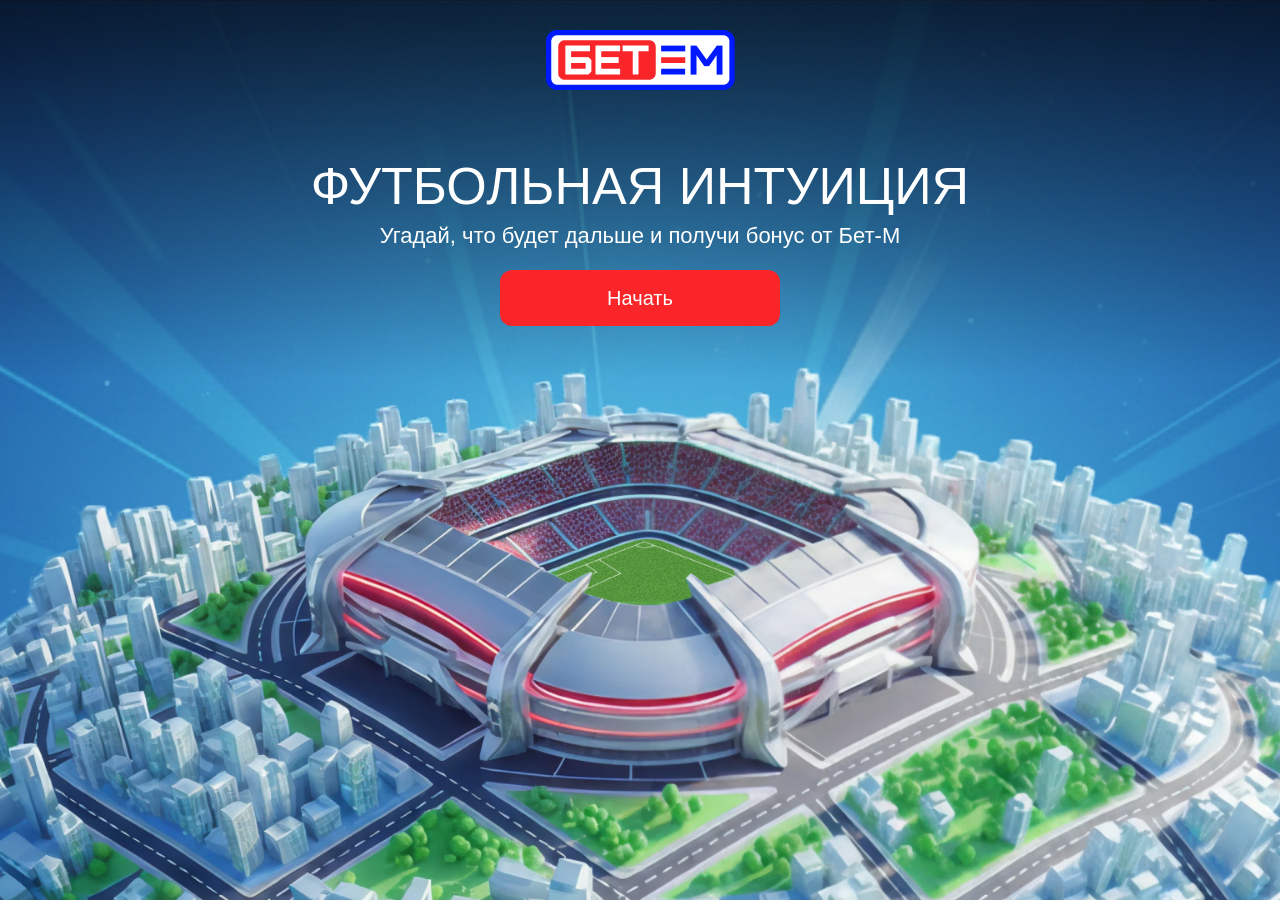
==== commit 85e3abea: "Add files via upload" ====
--- a/index.html
+++ b/index.html
@@ -45,7 +45,7 @@
             <!-- Карточка 3 -->
             <div class="rule-card">
                 <span class="rule-card-number">03</span>
-                <p class="rule-card-text">Получи приз от Бет-М<br class="mobile-break"> и сделай свой просмотр ярче</p>
+                <p class="rule-card-text">Получи приз от Бет-М<br class="mobile-break"> и&nbsp;сделай свой просмотр ярче</p>
             </div>
         </div>
         <button class="btn-continue">Продолжить</button>
@@ -77,7 +77,7 @@
         <!-- RESULT ZONE -->
         <div id="result-zone" class="game-zone result-layout hidden">
             <div class="result-info">
-                <h3 id="result-title" class="result-title">ВЫ УГАДАЛИ!</h3>
+                <h3 id="result-title" class="result-title">ТЫ УГАДАЛ!</h3>
                 <p id="result-subtitle" class="result-subtitle">Ван Перси забил один из самых эффектных голов ЧМ-2014 — ударом головой в прыжке в матче Нидерланды — Испания.</p>
                 <div class="result-buttons">
                     <button id="btn-action-continue" class="btn-action red">ПРОДОЛЖИТЬ ИГРУ</button>
--- a/style.css
+++ b/style.css
@@ -2,6 +2,10 @@
     box-sizing: border-box;
     margin: 0;
     padding: 0;
+    user-select: none;
+    -webkit-user-select: none;
+    -moz-user-select: none;
+    -ms-user-select: none;
 }
 
 .hidden {
@@ -146,6 +150,13 @@
 #rules-screen .btn-continue {
     opacity: 0;
     animation: fadeInUp 0.8s ease 1.1s forwards;
+}
+#rules-screen,
+#rules-screen * {
+    user-select: none;
+    -webkit-user-select: none;
+    -moz-user-select: none;
+    -ms-user-select: none;
 }
 
 /* ==========================================================================
@@ -184,7 +195,7 @@
     display: flex;
     flex-direction: column;
     align-items: center;
-    justify-content: flex-start;
+    justify-content: center;  
     width: 100%;
     height: 100%;
     position: relative;
@@ -196,7 +207,13 @@
 
 /* ----- PLAY ZONE ----- */
 #play-zone {
-    padding-top: 100px;
+    padding: 60px 0;          
+    width: 100%;
+    max-height: 100%;
+    display: flex;
+    flex-direction: column;
+    align-items: center;
+    justify-content: flex-start;
 }
 #play-zone .game-title {
     opacity: 0;
@@ -230,7 +247,6 @@
     flex-direction: row;
     justify-content: center;
     align-items: center;
-    background-image: url('imgs/main_b.jpg');
     background-size: cover;
     background-position: center;
     background-repeat: no-repeat;
@@ -400,7 +416,7 @@
     margin: 0 auto;
 }
 
-/* ===== КНОПКИ (единый hover) ===== */
+/* ===== КНОПКИ ===== */
 .btn-start, .btn-continue {
     display: flex;
     align-items: center;
@@ -536,8 +552,8 @@
     display: flex;
     width: 100%;
     max-width: 1350px;
-    height: 692px;
-    max-height: calc(100vh - 260px);
+    flex: 1 1 auto;         
+    min-height: 0;          
     border-radius: 20px;
     overflow: hidden;
     background-color: #000;
@@ -545,7 +561,7 @@
 #game-video {
     width: 100%;
     height: 100%;
-    object-fit: fill;
+    object-fit: cover;        
 }
 
 /* ===== ОВЕРЛЕЙ КВИЗА ===== */
@@ -892,7 +908,7 @@
     .game-title {
         font-size: 24px;
         max-width: 342px;
-        margin: 20px auto 12px;
+        margin: 20px auto -20px;   
         line-height: 120%;
         letter-spacing: 0.04em;
         text-align: center;
@@ -1023,7 +1039,7 @@
         background-size: contain;
         background-position: center;
         background-repeat: no-repeat;
-        margin: 40px auto 20px;
+        margin: 40px auto 40px;  
         flex-shrink: 0;
         order: 0;
     }
@@ -1037,7 +1053,7 @@
         line-height: 100%;
         letter-spacing: 0.04em;
         text-align: center;
-        margin: 40px auto 30px;
+        margin: 20px auto 30px;   
         max-width: 342px;
         width: 100%;
         order: 1;
@@ -1136,7 +1152,7 @@
         order: 0;
     }
     #bonus-zone .bonus-content {
-        gap: 0;                     
+        gap: 0;
         margin: -30px auto 0;
         flex: 1;
         justify-content: center;
@@ -1150,7 +1166,7 @@
         text-align: center;
         color: #FFFFFF;
         width: 100%;
-        margin: 0 0 12px 0;         
+        margin: 0 0 12px 0;
         text-transform: uppercase;
     }
 
@@ -1160,7 +1176,7 @@
         text-align: center;
         color: #FFFFFF;
         width: 100%;
-        margin: 0 0 32px 0;          
+        margin: 0 0 32px 0;
         white-space: normal;
     }
     #bonus-zone .btn-bonus-final {
@@ -1326,6 +1342,39 @@
         gap: 20px;
         justify-content: center;
         align-items: center;
+        background: none;        
+        overflow: hidden;          
+    }
+
+    .result-layout::before {
+        content: '';
+        position: absolute;
+        top: 0;
+        left: 0;
+        width: 100%;
+        height: 100%;
+        background-image: url('imgs/main.jpg');
+        background-size: cover;
+        background-position: center;
+        filter: blur(6px);    
+        z-index: 0;
+    }
+
+    .result-layout::after {
+        content: '';
+        position: absolute;
+        top: 0;
+        left: 0;
+        width: 100%;
+        height: 100%;
+        background: linear-gradient(0deg, rgba(0,0,0,0) 0.1%, rgba(0,0,0,0.6) 40%, rgba(0,0,0,0.6) 60%, rgba(0,0,0,0) 100%);
+        z-index: 1;
+    }
+
+    .result-layout .result-info,
+    .result-layout .result-media {
+        position: relative;
+        z-index: 2;
     }
 
     .result-title {
@@ -1363,4 +1412,485 @@
     .bonus-subtitle {
         margin-bottom: 40px;        
     }
+
+    .btn-next,
+    .btn-action,
+    .btn-bonus-final {
+        font-size: 26px;
+    }
+
+}
+
+/* ==========================================================================
+   АДАПТАЦИЯ ДЛЯ ЭКРАНОВ ОТ 768px ДО 1300px
+   ========================================================================== */
+@media (max-width: 1300px) and (min-width: 768px) {
+    .screen {
+        padding-left: 30px;
+        padding-right: 30px;
+        padding-top: 30px;
+        padding-bottom: 30px;
+        height: auto;
+        min-height: 100vh;
+        overflow-y: auto;
+    }
+
+    .promo-case {
+        max-width: 100%;
+        margin-top: 30px;
+        gap: 12px;
+    }
+    .title {
+        font-size: 52px;
+    }
+    .subtitle {
+        font-size: 22px;
+    }
+    .btn-start {
+        width: 280px;
+        height: 56px;
+        font-size: 20px;
+        margin-top: 10px;
+    }
+    .logo-container {
+        margin-bottom: 40px;
+    }
+
+    #rules-screen {
+        padding: 30px 40px;      
+    }
+    .rules-content {
+        max-width: 100%;
+        gap: 40px;
+        margin-top: 20px;
+        padding: 0;             
+    }
+    .rules-title {
+        font-size: 40px;
+        max-width: 360px;
+        margin-bottom: 0;
+    }
+    .rules-container {
+        gap: 16px;
+    }
+    .rule-card {
+        flex: 0 0 calc(50% - 8px);
+        max-width: calc(50% - 8px);
+        height: auto;
+        min-height: 180px;
+        padding: 20px 24px;
+        border-radius: 16px;
+    }
+    .rule-card-number {
+        font-size: 48px;
+        margin-bottom: 8px;
+    }
+    .rule-card-text {
+        font-size: 20px;
+        max-width: 90%;
+    }
+    .btn-continue {
+        width: 280px;
+        height: 56px;
+        font-size: 20px;
+        margin-top: 10px;
+    }
+
+    #play-zone {
+        padding: 30px 40px;
+    }
+    .game-title {
+        font-size: 36px;
+        max-width: 100%;
+        margin-bottom: 6px;
+    }
+    .game-counter {
+        font-size: 24px;
+        margin-top: 16px;
+        margin-bottom: 24px;
+    }
+    .video-container {
+        max-width: 100%;
+        height: auto;
+        aspect-ratio: 16 / 9;
+        border-radius: 14px;
+    }
+    .quiz-overlay {
+        padding-bottom: 20px;
+        gap: 16px;
+    }
+    .quiz-options {
+        max-width: 100%;
+        gap: 10px;
+    }
+    .quiz-btn {
+        width: 180px;
+        height: 42px;
+        font-size: 20px;
+        padding: 6px 18px;
+        border-radius: 10px;
+    }
+    .btn-next {
+        width: 240px;
+        height: 50px;
+        font-size: 18px;
+        border-radius: 10px;
+    }
+
+    .result-layout {
+        flex-direction: row;
+        padding: 30px 40px;
+        gap: 24px;
+        align-items: center;
+        justify-content: center;
+        height: 100vh;
+        overflow-y: auto;
+    }
+    .result-info {
+        max-width: 50%;
+        flex: 1;
+    }
+    .result-title {
+        font-size: 30px;
+        margin-bottom: 14px;
+    }
+    .result-subtitle {
+        font-size: 18px;
+        margin-bottom: 20px;
+        line-height: 120%;
+    }
+    .result-buttons {
+        width: 100%;
+        max-width: 260px;
+        gap: 6px;
+    }
+    .btn-action {
+        width: 100%;
+        height: 50px;
+        font-size: 16px;
+        padding: 10px 20px;
+        border-radius: 10px;
+    }
+    .result-media {
+        max-width: 50%;
+        flex: 1;
+        display: flex;
+        justify-content: center;
+    }
+    .img-result {
+        max-height: 360px;
+        width: 100%;
+        border-width: 5px;
+        border-radius: 14px;
+    }
+
+    .bonus-layout {
+        padding: 30px 40px;
+        justify-content: center;
+    }
+    .bonus-logo {
+        max-height: 36px;
+        margin-bottom: 16px;
+    }
+    .bonus-content {
+        max-width: 100%;
+        gap: 16px;
+        min-height: auto;
+    }
+    .bonus-title {
+        font-size: 32px;
+        margin-bottom: 0;
+    }
+    .bonus-subtitle {
+        font-size: 18px;
+        margin-bottom: 0;
+        line-height: 120%;
+    }
+    .btn-bonus-final {
+        width: 260px;
+        height: 50px;
+        font-size: 18px;
+        padding: 12px 24px;
+        border-radius: 10px;
+        margin-top: 4px;
+    }
+
+    .mobile-break {
+        display: none;
+    }
+
+    .btn-start:hover,
+    .btn-continue:hover,
+    .quiz-btn:hover,
+    .btn-next:hover,
+    .btn-action.red:hover,
+    .btn-action.blue:hover,
+    .btn-bonus-final:hover {
+        transform: none !important;
+    }
+}
+
+@media (max-width: 1700px) and (min-width: 1300px) and (max-height: 920px) {
+
+    /* ======= СТИЛИ ДЛЯ ГЛАВНОГО ЭКРАНА (НЕ МЕНЯЕМ) ======= */
+    .screen {
+        padding-top: 20px;
+        padding-bottom: 20px;
+    }
+    .logo-container {
+        margin-bottom: 40px;
+    }
+    .logo {
+        max-height: 60px;
+        width: auto;
+    }
+    .promo-case {
+        margin-top: 10px;
+        gap: 10px;
+    }
+    .title {
+        font-size: 56px;
+    }
+    .subtitle {
+        font-size: 22px;
+    }
+    .btn-start {
+        width: 280px;
+        height: 56px;
+        font-size: 20px;
+        margin-top: 10px;
+    }
+
+    /* ======= ОБЩИЕ СТИЛИ ДЛЯ КНОПОК (КАК НА ГЛАВНОМ) ======= */
+    .btn-continue,
+    .btn-next,
+    .btn-action,
+    .btn-bonus-final {
+        font-family: 'Furore', sans-serif !important;
+        font-weight: 400 !important;
+        color: #fff !important;
+        border: none !important;
+        border-radius: 12px;
+        cursor: pointer;
+        transition: background-color 0.2s ease, transform 0.2s ease;
+        text-transform: uppercase;
+        display: flex;
+        align-items: center;
+        justify-content: center;
+    }
+    .btn-action.blue {
+        background-color: #0026ff;
+    }
+    .btn-action.blue:hover {
+        background-color: #0022dd;
+    }
+    .btn-continue:hover,
+    .btn-next:hover,
+    .btn-bonus-final:hover,
+    .btn-action.red:hover {
+        background-color: #cc1f22;
+    }
+
+    /* ======= ЭКРАН ПРАВИЛ ======= */
+    #rules-screen {
+        padding: 20px 4vw;
+        padding-bottom: 10px;
+        justify-content: center;
+    }
+    #rules-screen .logo-container {
+        margin-bottom: 20px;
+    }
+    .rules-content {
+        gap: 4vh;
+        margin-top: 5vh;          
+        flex: 0 1 auto;
+        width: 100%;
+    }
+    .rules-title {
+        font-size: clamp(32px, 3.5vw, 48px);
+        max-width: 100%;
+        margin-bottom: 10vh;
+    }
+    .rules-container {
+        gap: 1.5vw;
+        justify-content: center;
+    }
+    .rule-card {
+        flex: 1 1 28%;
+        max-width: 450px;
+        min-width: 280px;
+        height: auto;
+        aspect-ratio: 1 / 0.65;
+        padding: 1.5vw 1.2vw;
+        border-radius: 14px;
+    }
+    .rule-card-number {
+        font-size: clamp(36px, 4vw, 58px);
+        margin-bottom: 0.3vh;
+    }
+    .rule-card-text {
+        font-size: clamp(18px, 1.8vw, 30px);
+        max-width: 90%;
+        line-height: 1.2;
+    }
+    .btn-continue {
+        width: 280px;
+        height: 56px;
+        font-size: 20px;
+        margin-top: 2vh;
+        background-color: #FA2529;
+    }
+
+    /* ======= ИГРОВОЙ ЭКРАН ======= */
+    #play-zone {
+        padding: 6vh 4vw 2vh;     
+        width: 100%;
+    }
+    .game-title {
+        font-size: clamp(28px, 3vw, 44px);
+        max-width: 90%;
+        margin-bottom: 0.5vh;
+    }
+    .game-counter {
+        font-size: clamp(18px, 2vw, 30px);
+        margin-top: 1vh;
+        margin-bottom: 2vh;
+    }
+    .video-container {
+        max-width: 95vw;           
+        max-height: 75vh;       
+        aspect-ratio: 16 / 9;
+        border-radius: 16px;
+        overflow: hidden;
+        margin: 0 auto;
+    }
+    #game-video {
+        width: 100%;
+        height: 100%;
+        object-fit: cover;
+    }
+    .quiz-overlay {
+        padding-bottom: 2vh;
+        gap: 1.5vh;
+        justify-content: flex-end;;
+        align-items: center;
+    }
+    .quiz-options {
+        max-width: 70%;            
+        gap: 0.8vw;
+        display: flex;
+        flex-wrap: wrap;
+        justify-content: center;
+    }
+    .quiz-btn {
+        flex: 1 1 120px;
+        max-width: 180px;
+        height: clamp(42px, 4.5vh, 56px);
+        font-size: clamp(16px, 1.5vw, 24px);
+        padding: 0 1.2vw;
+        border-radius: 12px;
+        background-color: #fff;
+        color: #000;
+    }
+    .quiz-btn.selected {
+        background-color: #0026ff;
+        color: #fff;
+    }
+    .btn-next {
+        width: 280px;
+        height: 56px;
+        font-size: 20px;
+        background-color: #FA2529;
+        margin-top: 1vh;
+    }
+
+    /* ======= ЭКРАН РЕЗУЛЬТАТА ======= */
+    .result-layout {
+        flex-direction: row;
+        padding: 2vh 4vw;
+        gap: 3vw;
+        align-items: center;
+        justify-content: center;
+        height: 100vh;
+        overflow: hidden;
+    }
+    .result-info {
+        max-width: 45%;
+        flex: 1;
+    }
+    .result-title {
+        font-size: clamp(28px, 3vw, 44px);
+        margin-bottom: 1.5vh;
+    }
+    .result-subtitle {
+        font-size: clamp(18px, 1.6vw, 28px);
+        margin-bottom: 2.5vh;
+        line-height: 1.3;
+    }
+    .result-buttons {
+        width: 100%;
+        max-width: 320px;
+        gap: 0.8vh;
+    }
+    .btn-action {
+        width: 100%;
+        height: 56px;             
+        font-size: 20px;          
+        border-radius: 12px;
+        padding: 0 1.5vw;
+    }
+    .btn-action.red {
+        background-color: #FA2529;
+    }
+    .btn-action.blue {
+        background-color: #0026ff;
+    }
+    .result-media {
+        max-width: 45%;
+        flex: 1;
+        display: flex;
+        justify-content: center;
+    }
+    .img-result {
+        max-width: 40vw;
+        max-height: 50vh;
+        width: auto;
+        height: auto;
+        border-width: 6px;
+        border-radius: 18px;
+        object-fit: contain;
+    }
+
+    /* ======= БОНУСНЫЙ ЭКРАН ======= */
+    .bonus-layout {
+        padding: 2vh 4vw;
+        justify-content: flex-start;   
+        gap: 1.5vh;
+        padding-top: 4vh;             
+    }
+    .bonus-logo {
+        max-height: 60px;           
+        width: auto;
+        margin-bottom: 220px;           
+    }
+    .bonus-content {
+        gap: 1vh;
+        max-width: 80%;
+        margin-top: 2vh;
+    }
+    .bonus-title {
+        font-size: clamp(30px, 3.5vw, 52px);
+        margin-bottom: 0;
+    }
+    .bonus-subtitle {
+        font-size: clamp(18px, 1.8vw, 30px);
+        margin-bottom: 0;
+    }
+    .btn-bonus-final {
+        width: 280px;
+        height: 56px;
+        font-size: 20px;
+        background-color: #FA2529;
+        margin-top: 2vh;
+    }
 }
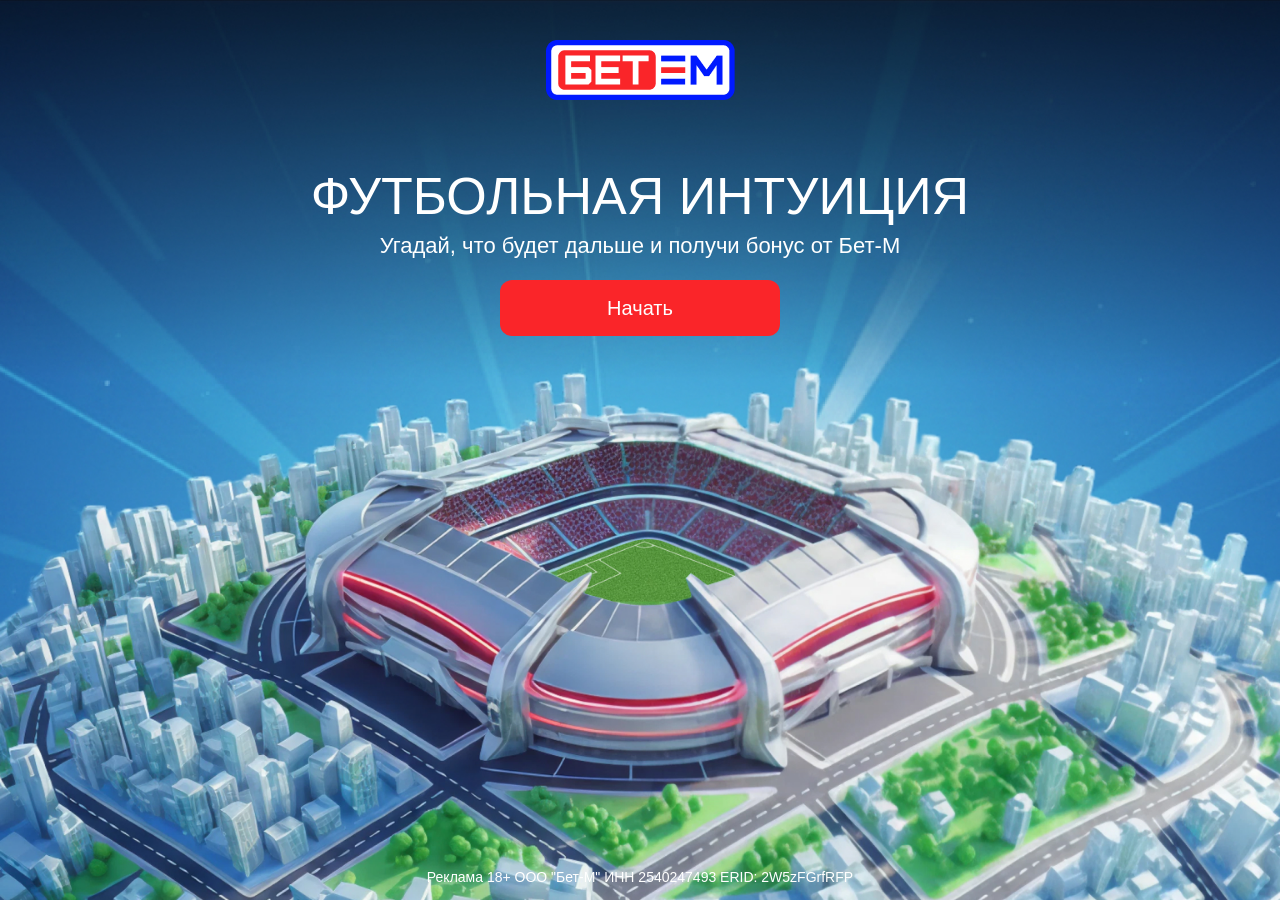
==== commit 6c515881: "Add files via upload" ====
--- a/index.html
+++ b/index.html
@@ -4,11 +4,74 @@
     <meta charset="UTF-8">
     <meta name="viewport" content="width=device-width, initial-scale=1.0">
     <title>Футбольная интуиция</title>
-    <link href="https://fonts.cdnfonts.com/css/furore" rel="stylesheet">
-    <link href="https://fonts.cdnfonts.com/css/helvetica-2" rel="stylesheet">
-    <link rel="stylesheet" href="style.css">
+    <link rel="shortcut icon" href="./Favicon.png" type="image/x-icon">
+    <link rel="stylesheet" href="./style.css?v=1.1.8">
+
+
+<!-- Yandex.Metrika counter -->
+<script type="text/javascript">
+    (function(m,e,t,r,i,k,a){
+        m[i]=m[i]||function(){(m[i].a=m[i].a||[]).push(arguments)};
+        m[i].l=1*new Date();
+        for (var j = 0; j < document.scripts.length; j++) {if (document.scripts[j].src === r) { return; }}
+        k=e.createElement(t),a=e.getElementsByTagName(t)[0],k.async=1,k.src=r,a.parentNode.insertBefore(k,a)
+    })(window, document,'script','https://mc.yandex.ru/metrika/tag.js?id=110126816', 'ym');
+
+    ym(110126816, 'init', {ssr:true, webvisor:true, clickmap:true, ecommerce:"dataLayer", referrer: document.referrer, url: location.href, accurateTrackBounce:true, trackLinks:true});
+</script>
+<noscript><div><img src="https://mc.yandex.ru/watch/110126816" style="position:absolute; left:-9999px;" alt="" /></div></noscript>
+<!-- /Yandex.Metrika counter -->
+
+<script
+    async="async"
+    src="//cdn-rtb.sape.ru/rt-b/p/761/47761.js"
+    type="text/javascript">
+</script> 
+
+
+<style>
+
+    .discl {
+        z-index: 99;
+        position: fixed;
+        color: #fff;
+        font-size: 10px;
+        font-weight: 300;
+        text-align: center;
+        width: 100%;
+        bottom: 15px;
+    }
+    
+    @media (min-width: 768px) {
+        .discl {
+            font-size: 14px;
+        }
+    }
+</style>
 </head>
 <body>
+
+    <!-- В начале body -->
+<div id="preloader-screen">
+    <div class="preloader-content">
+        <div class="preloader-logo">
+            <img src="./imgs/logo.png" alt="">
+        </div>
+        <div class="preloader-bar">
+            <div id="preloader-progress"></div>
+        </div>
+        <div id="preloader-percent">0%</div>
+    </div>
+</div>
+
+
+<div class="discl">
+    <span>Реклама 18+ </span> <span>ООО "Бет-М" ИНН 2540247493</span> <span>ERID: 2W5zFGrfRFP</span>
+</div>
+<!-- Оборачиваем весь контент в app-content -->
+<div id="app-content" class="hidden">
+    <!-- Ваш существующий HTML код -->
+</div>
 
     <!-- ==================== ГЛАВНЫЙ ЭКРАН ==================== -->
     <section id="main-screen" class="screen">
@@ -19,7 +82,7 @@
         <div class="promo-case">
             <h1 class="title">ФУТБОЛЬНАЯ ИНТУИЦИЯ</h1>
             <p class="subtitle">Угадай, что будет дальше и получи бонус от Бет-М</p>
-            <button class="btn-start">Начать</button>
+            <button class="btn-start" onclick="ym(110126816,'reachGoal','game_start')">Начать</button>
         </div>
     </section>
 
@@ -61,7 +124,7 @@
     <h2 class="game-title">ЧТО ПРОИЗОЙДЁТ ДАЛЬШЕ?</h2>
     <div id="episode-counter" class="game-counter">1/3</div>
     <div class="video-container">
-        <video id="game-video" src="vid/video1.mp4" playsinline muted></video>
+        <video id="game-video" src=""  playsinline muted></video>
         <div id="quiz-overlay" class="quiz-overlay hidden">
             <div class="quiz-options">
                 <button class="quiz-btn" data-answer="Гол">Гол</button>
@@ -91,11 +154,19 @@
 
         <!-- BONUS ZONE -->
         <div id="bonus-zone" class="game-zone bonus-layout hidden">
-            <img src="imgs/logo.png" alt="Бет-М" class="bonus-logo">
+            <div class="bonus-wrap">
+                <img src="imgs/logo.png" alt="Бет-М" class="bonus-logo">
+                <h3 class="bonus-title">ФУТБОЛ УМЕЕТ УДИВЛЯТЬ</h3>
             <div class="bonus-content">
-                <h3 class="bonus-title">ФУТБОЛ УМЕЕТ УДИВЛЯТЬ</h3>
-                <p class="bonus-subtitle">Забирайте приз от Бет-М и смотрите матчи с большим интересом</p>
-                <button id="btn-get-bonus-final" class="btn-bonus-final">ЗАБРАТЬ БОНУС</button>
+                <h4 class="bonus-content--title">Забирай фрибет</h4>
+                <h4 class="bonus-content--prize">до 5000</h4>
+                <p class="bonus-subtitle">на первый депозит от Бет-М <br /> и смотри матчи с большим интересом</p>
+                <button id="btn-get-bonus-final" class="btn-bonus-final"  onclick="ym(110126816,'reachGoal','bonus_transfer')">ЗАБРАТЬ БОНУС</button>
+                
+            </div>
+
+            <img src="./imgs/bonus_visual.png" alt="" class="bonus--img">
+            <!-- <img src="./imgs/bonus_bm.png" alt="" class="bonus--bm"> -->
             </div>
         </div>
     </section>
--- a/style.css
+++ b/style.css
@@ -1,3 +1,16 @@
+/* 
+ * ==========================================================================
+ *  GOOGLE INSIGHTS — SAFARI ADAPTATION & ENHANCEMENTS
+ *  Senior Frontend-Dev
+ * ==========================================================================
+ *
+ * Изменения:
+ * 1. Глобальная замена 100vh на 100dvh для корректной работы на iOS Safari.
+ * 2. Добавлен padding-top с env(safe-area-inset-top) для логотипа.
+ * 3. Добавлен фикс для video-container на iOS (webkit-transform для z-index).
+ * 4. Добавлены вендорные префиксы для безопасной работы в старых версиях Safari.
+ */
+
 * {
     box-sizing: border-box;
     margin: 0;
@@ -8,6 +21,11 @@
     -ms-user-select: none;
 }
 
+@font-face {
+    font-family: 'Furore';
+    src: url('./Furore.woff') format('woff');
+}
+
 .hidden {
     display: none !important;
 }
@@ -15,8 +33,11 @@
 body {
     width: 100%;
     min-height: 100vh;
+    /* Основное улучшение для iOS: минимальная высота экрана с динамическим viewport */
+    min-height: 100dvh;
     background-color: #000000;
     font-family: 'Helvetica', Arial, sans-serif;
+    margin: 0;
 }
 
 /* ==========================================================================
@@ -65,17 +86,30 @@
     flex-direction: column;
     align-items: center;
     width: 100%;
+    /* Критическое изменение: используем dvh для динамической высоты в Safari */
     height: 100vh;
+    height: 100dvh;
+    max-height: 100vh;
+    max-height: 100dvh;
     overflow: hidden;
-    padding-top: 40px;
-    padding-bottom: 40px;
+    
+    /* Адаптация под Safe Area (iPhone X+, Dynamic Island) */
+    padding-top: max(40px, env(safe-area-inset-top));
+    padding-bottom: max(40px, env(safe-area-inset-bottom));
+    
+    /* Горизонтальные отступы тоже учитываем на всякий случай */
+    padding-left: env(safe-area-inset-left);
+    padding-right: env(safe-area-inset-right);
+    
     position: relative;
     opacity: 0;
     animation: fadeIn 0.8s ease forwards;
 }
+
 .screen.hidden {
     display: none !important;
 }
+
 .screen-overlay {
     position: absolute;
     top: 0;
@@ -85,6 +119,7 @@
     pointer-events: none;
     z-index: 1;
 }
+
 .logo-container,
 .promo-case,
 .rules-content {
@@ -104,6 +139,7 @@
 #main-screen .logo-container {
     opacity: 0;
     animation: fadeInLogo 1s ease 0.3s forwards;
+    margin-top: 10px;
 }
 #main-screen .title {
     opacity: 0;
@@ -167,6 +203,10 @@
     background-color: #000;
     opacity: 0;
     animation: fadeIn 0.8s ease forwards;
+    
+    /* Переопределяем padding для игрового экрана, если он управляется внутренними зонами */
+    padding-top: 0;
+    padding-bottom: 0;
 }
 #game-screen::before {
     content: "";
@@ -176,6 +216,8 @@
     width: 100%;
     height: 100%;
     background-image: url('imgs/main.jpg');
+    filter: brightness(.5);
+    -webkit-filter: brightness(.5); /* Префикс для старых Safari */
     background-size: cover;
     background-position: center;
     background-repeat: no-repeat;
@@ -214,24 +256,27 @@
     flex-direction: column;
     align-items: center;
     justify-content: flex-start;
-}
-#play-zone .game-title {
+    
+    /* Адаптация под челку для игровой зоны */
+    padding-top: max(60px, env(safe-area-inset-top));
+}
+#play-zone.active .game-title {
     opacity: 0;
     animation: fadeInUp 0.8s ease 0.3s forwards;
 }
-#play-zone .game-counter {
+#play-zone.active .game-counter {
     opacity: 0;
     animation: fadeInUp 0.8s ease 0.5s forwards;
 }
-#play-zone .video-container {
+#play-zone.active .video-container {
     opacity: 0;
     animation: fadeInScale 0.8s ease 0.7s forwards;
 }
-#play-zone .quiz-overlay .quiz-options {
+#play-zone .quiz-overlay.active .quiz-options {
     opacity: 0;
     animation: fadeInUp 0.6s ease 0.3s forwards;
 }
-#play-zone .quiz-overlay .btn-next {
+#play-zone .quiz-overlay.active .btn-next {
     opacity: 0;
     animation: fadeInUp 0.6s ease 0.5s forwards;
 }
@@ -243,6 +288,7 @@
     left: 0;
     width: 100%;
     height: 100vh;
+    height: 100dvh;
     display: flex;
     flex-direction: row;
     justify-content: center;
@@ -255,46 +301,73 @@
     padding: 40px;
     opacity: 0;
     animation: fadeIn 0.6s ease forwards;
-}
-
-/* Сначала появляется картинка (задержка 0.3s), потом текст (0.6s) */
-.result-layout .result-media {
+    
+    /* Адаптация под Safe Area */
+    padding-top: max(40px, env(safe-area-inset-top));
+    padding-bottom: max(40px, env(safe-area-inset-bottom));
+}
+
+.result-layout .result-media.active {
     opacity: 0;
     animation: fadeInScale 0.8s ease 0.3s forwards;
 }
-.result-layout .result-info {
+.result-layout .result-info.active {
     opacity: 0;
     animation: fadeInUp 0.8s ease 0.6s forwards;
 }
 
 /* ----- BONUS ZONE ----- */
-.bonus-layout {
+.bonus-highlight {
+    font-weight: 700;
+    display: inline;
+}
+
+.bonus-layout.active {
     position: absolute;
     top: 0;
     left: 0;
     width: 100%;
     height: 100vh;
-    display: flex;
-    flex-direction: column;
-    align-items: center;
-    justify-content: flex-start;
-    background-color: rgba(0, 0, 0, 0.2);
-    backdrop-filter: blur(4px);
-    background-image: url('imgs/last.jpg');
+    height: 100dvh;
+    background-image: url('./imgs/bonus-bg.jpg');
     background-size: cover;
     background-position: center;
     background-repeat: no-repeat;
-    padding-top: 40px;
-    padding-bottom: 40px;
+    
+        overflow-y: auto;
+    
     z-index: 20;
     opacity: 0;
     animation: fadeIn 0.8s ease forwards;
 }
-.bonus-layout .bonus-logo {
+
+
+    .bonus-wrap {
+        position: relative;
+        background-position: center;
+        padding: 0 24px 20px;
+        margin: 0 auto;
+        justify-content: flex-start;
+        height: 100dvh;
+        flex-direction: column;
+        align-items: center;
+        box-sizing: border-box;
+        padding-top: env(safe-area-inset-top);
+        padding-bottom: max(20px, env(safe-area-inset-bottom));
+        max-width: 1500px;
+        width: 100%;
+    }
+
+
+        .bonus-content {
+            width: 800px;
+            max-width: 60%;
+        }
+.bonus-layout.active .bonus-logo {
     opacity: 0;
     animation: fadeInScale 0.8s ease 0.3s forwards;
 }
-.bonus-layout .bonus-content {
+.bonus-layout.active .bonus-content {
     opacity: 0;
     animation: fadeInUp 0.8s ease 0.5s forwards;
 }
@@ -307,6 +380,8 @@
     justify-content: center;
     width: 100%;
     margin-bottom: 120px;
+    /* Дополнительная страховка для логотипа */
+    flex-shrink: 0;
 }
 .logo {
     display: block;
@@ -365,7 +440,6 @@
     text-align: center;
     text-transform: uppercase;
     color: #fff;
-    
 }
 
 /* ===== КАРТОЧКИ ПРАВИЛ ===== */
@@ -380,7 +454,7 @@
     margin: 0 auto;
 }
 .rule-card {
-    flex: 0 0 520px;
+    flex: 0 0 30%;
     height: 343px;
     border-radius: 20px;
     background: #0019FF;
@@ -432,14 +506,16 @@
     color: #fff;
     cursor: pointer;
     transition: background-color 0.2s ease, transform 0.2s ease;
+    -webkit-transition: background-color 0.2s ease, -webkit-transform 0.2s ease;
+    transition: background-color 0.2s ease, -webkit-transform 0.2s ease;
     margin-top: 20px;
 }
 .btn-start:hover, .btn-continue:hover {
     background-color: #cc1f22;
-    transform: scale(1.02);
 }
 .btn-start:active, .btn-continue:active {
     transform: scale(0.97);
+    -webkit-transform: scale(0.97);
 }
 
 .btn-next {
@@ -457,13 +533,14 @@
     color: #fff;
     cursor: pointer;
     transition: background-color 0.2s ease, transform 0.2s ease;
+    -webkit-transition: background-color 0.2s ease, -webkit-transform 0.2s ease;
 }
 .btn-next:hover {
     background-color: #cc1f22;
-    transform: scale(1.02);
 }
 .btn-next:active {
     transform: scale(0.97);
+    -webkit-transform: scale(0.97);
 }
 
 .btn-action {
@@ -481,6 +558,7 @@
     cursor: pointer;
     text-transform: uppercase;
     transition: background-color 0.2s ease, transform 0.2s ease;
+    -webkit-transition: background-color 0.2s ease, -webkit-transform 0.2s ease;
 }
 .btn-action.red {
     background-color: #FA2529;
@@ -490,14 +568,13 @@
 }
 .btn-action.red:hover {
     background-color: #cc1f22;
-    transform: scale(1.02);
 }
 .btn-action.blue:hover {
     background-color: #0022dd;
-    transform: scale(1.02);
 }
 .btn-action:active {
     transform: scale(0.97);
+    -webkit-transform: scale(0.97);
 }
 
 .btn-bonus-final {
@@ -517,13 +594,14 @@
     cursor: pointer;
     text-transform: uppercase;
     transition: background-color 0.2s ease, transform 0.2s ease;
+    -webkit-transition: background-color 0.2s ease, -webkit-transform 0.2s ease;
 }
 .btn-bonus-final:hover {
     background-color: #cc1f22;
-    transform: scale(1.02);
 }
 .btn-bonus-final:active {
     transform: scale(0.97);
+    -webkit-transform: scale(0.97);
 }
 
 /* ===== ИГРОВЫЕ ЭЛЕМЕНТЫ ===== */
@@ -557,6 +635,10 @@
     border-radius: 20px;
     overflow: hidden;
     background-color: #000;
+    
+    /* Фикс для iOS Safari: z-index внутри overflow-hidden */
+    -webkit-transform: translateZ(0);
+    transform: translateZ(0);
 }
 #game-video {
     width: 100%;
@@ -577,6 +659,10 @@
     align-items: center;
     padding-bottom: 40px;
     gap: 24px;
+    
+    /* Плавность для iOS */
+    -webkit-backdrop-filter: blur(0px);
+    backdrop-filter: blur(0px);
 }
 .quiz-overlay.hidden {
     display: none !important;
@@ -608,6 +694,7 @@
     text-align: center;
     cursor: pointer;
     transition: background-color 0.2s ease, transform 0.2s ease, color 0.2s ease;
+    -webkit-transition: background-color 0.2s ease, -webkit-transform 0.2s ease, color 0.2s ease;
 }
 .quiz-btn.selected {
     background-color: #0026ff;
@@ -615,14 +702,9 @@
 }
 .quiz-btn:hover {
     background-color: #e6e6e6;
-    transform: scale(1.03);
-}
-.quiz-btn:active {
-    transform: scale(0.95);
 }
 .quiz-btn.selected:hover {
     background-color: #0022dd;
-    transform: scale(1.03);
 }
 
 .result-info {
@@ -675,99 +757,211 @@
     display: block;
     height: auto;
     max-height: 48px;
-    margin-bottom: auto;
+    margin-top: 40px;
+    margin-bottom: 40px !important;
 }
 .bonus-content {
+    margin-top: 0px;
     display: flex;
     flex-direction: column;
-    align-items: center;
+    align-items: flex-start;
     justify-content: center;
     width: 100%;
     max-width: 1255px;
     min-height: 215px;
     gap: 40px;
-    margin-bottom: auto;
+    margin-bottom: 0;
 }
 .bonus-title {
     font-family: 'Furore', sans-serif;
     font-weight: 400;
     font-size: 48px;
-    line-height: 120%;
-    text-align: center;
+    line-height: 100%;
+    text-align: left;
     text-transform: uppercase;
     color: #fff;
+    margin-bottom: 20px;
+    margin-top: 100px !important;
+}
+.bonus-content--title {
+    color: #fff;
+    font-family: 'Furore', sans-serif;
+    font-size: 60px;
+    font-style: normal;
+    font-weight: 400;
+    line-height: 100%; 
+    width: 320px;
+}
+.bonus-content--prize {
+        transform: rotate(-2.249deg);
+    -webkit-transform: rotate(-2.249deg);
+    border-radius: 12px;
+    background: #FA2529;
+    color: #FFF;
+    leading-trim: both;
+    text-edge: cap;
+    font-family: Furore;
+    font-size: 70px;
+    font-style: normal;
+    font-weight: 400;
+    line-height: 100%;
+    letter-spacing: -2.015px;
+    text-transform: uppercase;
+    padding: 15px 10px;
+    margin: -5px 0 20px;
+    margin-left: -10px;
 }
 .bonus-subtitle {
-    font-family: 'Helvetica', Arial, sans-serif;
-    font-weight: 400;
-    font-size: 28px;
-    line-height: 110%;
-    text-align: center;
-    color: #fff;
-    white-space: pre-line;
+    color: #FFF;
+    leading-trim: both;
+    text-edge: cap;
+    font-family: Helvetica;
+    font-size: 32px;
+    font-style: normal;
+    font-weight: 300;
+    line-height: 100%;
+    letter-spacing: -0.64px;
+    text-transform: none;
+    width: 100%;
+    max-width: 900px;
+}
+.bonus--img {
+    position: absolute;
+    bottom: -10%;
+    right: 0;
+    max-width: 90%;
+    width: 1600px;
+    max-height: 90vh;
+        object-fit: contain;
+        object-position: bottom;
+}
+.bonus--bm {
+    position: absolute;
+    bottom: 0;
+    left: 10%;
 }
 
 .mobile-break {
     display: none;
 }
 
+.bonus--img,
+.bonus--bm {
+    z-index: 1;
+}
+
+.bonus-title,
+.bonus-logo,
+.bonus-content {
+    position: relative;
+    z-index: 2;
+}
+
 /* ==========================================================================
-   МОБИЛЬНАЯ ВЕРСИЯ (до 767px)
+   МЕДИА-ЗАПРОСЫ (адаптированы с учетом dvh и safe-area)
    ========================================================================== */
+
 @media (max-width: 767px) {
+    .bonus--img {
+        max-width: 120%;
+        max-height: 50dvh;
+        object-fit: contain;
+        object-position: bottom;
+    }
+    .bonus--bm {
+        display: none;
+    }
+    .bonus-content--title {
+        font-size: 40px;
+        text-align: center;
+    }
+    .bonus-content--prize {
+        font-size: 56px;
+        padding: 20px 10px;
+        border-radius: 12px;
+        margin: 0px 0 10px;
+    }
+    
     .screen {
         padding: 0 0 20px;
+        /* Основное изменение для мобильного Safari */
         height: 100dvh;
         max-height: 100dvh;
         justify-content: flex-start;
-        overflow-y: auto;
+        overflow-y: hidden;
         background-color: #000;
-    }
+        
+        /* Переопределяем паддинги с учетом Safe Area */
+        padding-top: env(safe-area-inset-top);
+        padding-bottom: max(20px, env(safe-area-inset-bottom));
+        padding-left: max(0px, env(safe-area-inset-left));
+        padding-right: max(0px, env(safe-area-inset-right));
+    }
+    
     .screen-overlay {
-        display: none;
-    }
+        position: absolute;
+        top: -15px;
+        left: -15px;
+        right: -15px;
+        bottom: -15px;
+        width: auto !important;  
+        height: auto !important; 
+        transform: translateZ(0);
+        -webkit-transform: translateZ(0);
+        backface-visibility: hidden;
+        -webkit-backface-visibility: hidden;
+    }
+    
     .logo-container {
         margin: 0;
-        padding: 40px 0 0;
+        /* Увеличиваем верхний отступ для логотипа, чтобы он не заезжал под адресную строку/челку */
+        padding: max(40px, env(safe-area-inset-top)) 0 0;
         width: 100%;
         display: flex;
         justify-content: center;
         flex-shrink: 0;
     }
+    
     .logo {
         max-width: 126px;
         height: 40px;
         width: auto;
         object-fit: contain;
     }
+    
     #main-screen {
         background-image: url('imgs/back_mob.jpg');
         background-size: cover;
         background-position: center;
         padding: 0 20px 20px;
     }
+    
     #main-screen .logo-container {
         margin-bottom: 0;
         animation-delay: 0.2s;
     }
+    
     .promo-case {
         max-width: 342px;
         margin: 58px auto auto;
         gap: 8px;
         width: 100%;
     }
+    
     .title {
         font-size: 24px;
         white-space: nowrap;
         line-height: 110%;
         letter-spacing: 0.04em;
     }
+    
     .subtitle {
         font-size: 14px;
         white-space: normal;
         line-height: 130%;
         margin-bottom: 12px;
     }
+    
     .btn-start {
         width: 100%;
         max-width: 342px;
@@ -776,17 +970,20 @@
         border-radius: 12px;
         margin-top: 0;
     }
+    
     #rules-screen {
-        background-image: url('imgs/main_mob.jpg');
+        background-image: url('imgs/main_mob.png');
         background-size: cover;
         background-position: center;
         padding: 0 24px 20px;
     }
+    
     #rules-screen .logo-container {
         margin-bottom: 0;
         opacity: 1;
         animation: none;
     }
+    
     .rules-content {
         max-width: 342px;
         width: 100%;
@@ -799,6 +996,7 @@
         justify-content: flex-start;
         padding-top: 60px;
     }
+    
     .rules-title {
         font-size: 24px;
         max-width: 100%;
@@ -807,7 +1005,7 @@
         text-align: center;
         line-height: 100%;
     }
-
+    
     .rules-container {
         display: flex;
         flex-direction: column;
@@ -816,6 +1014,7 @@
         margin: 0 auto 42px auto;
         width: 100%;
     }
+    
     .rule-card {
         flex: 0 0 140px;
         width: 100%;
@@ -830,14 +1029,17 @@
         padding: 20px 16px;
         text-align: center;
         border: none;
+        -webkit-backdrop-filter: none;
         backdrop-filter: none;
         transition: none;
     }
+    
     .rule-card:hover {
         transform: none;
         box-shadow: none;
         background: #0019FF;
     }
+    
     .rule-card-number {
         font-size: 40px;
         line-height: 100%;
@@ -847,6 +1049,7 @@
         font-family: 'Furore', sans-serif;
         display: block;
     }
+    
     .rule-card-text {
         font-size: 16px;
         line-height: 110%;
@@ -857,6 +1060,7 @@
         text-align: center;
         width: 100%;
     }
+    
     .btn-continue {
         width: 100%;
         max-width: 342px;
@@ -866,22 +1070,27 @@
         margin: 0 auto;
         flex-shrink: 0;
     }
+    
     .btn-start, .btn-continue {
         margin-top: 0;
     }
+    
     #game-screen {
         padding: 0;
         background: #000;
     }
+    
     #game-screen::before {
-        background-image: url('imgs/main_mob.jpg');
+        background-image: url('imgs/main_mob.png');
         background-size: cover;
         background-position: center;
         z-index: -1;
     }
+    
     #game-screen .screen-overlay {
         display: none;
     }
+    
     #play-zone {
         padding: 0 24px 20px;
         justify-content: flex-start;
@@ -890,30 +1099,34 @@
         width: 100%;
         max-width: 390px;
         margin: 0 auto;
-    }
+        padding-top: env(safe-area-inset-top); /* Защита от челки */
+    }
+    
     #play-zone::before {
         content: "";
         display: block;
         width: 126px;
         height: 40px;
-        background-image: url('imgs/logo.png');
+        background-image: none;
         background-size: contain;
         background-position: center;
         background-repeat: no-repeat;
-        margin: 40px auto 40px;
+        margin: max(40px, env(safe-area-inset-top)) auto 40px;
         flex-shrink: 0;
         opacity: 1;
         animation: none;
     }
+    
     .game-title {
         font-size: 24px;
         max-width: 342px;
-        margin: 20px auto -20px;   
+        margin: 0px auto -20px;   
         line-height: 120%;
         letter-spacing: 0.04em;
         text-align: center;
         width: 100%;
     }
+    
     .game-counter {
         font-size: 16px;
         margin-bottom: 30px;
@@ -921,6 +1134,7 @@
         text-align: center;
         width: 100%;
     }
+    
     .video-container {
         display: flex;
         flex-direction: column;
@@ -933,7 +1147,10 @@
         border-radius: 0;
         margin: 0 auto;
         flex-shrink: 0;
-    }
+        -webkit-transform: translateZ(0); /* Фикс для видео */
+        transform: translateZ(0);
+    }
+    
     #game-video {
         width: 100%;
         height: auto;
@@ -943,6 +1160,7 @@
         background: #000;
         margin: 0;
     }
+    
     #play-zone .quiz-overlay {
         position: relative !important;
         width: 100% !important;
@@ -959,9 +1177,11 @@
         align-items: center;
         justify-content: flex-start;
     }
+    
     #play-zone .quiz-overlay.hidden {
         display: none !important;
     }
+    
     .quiz-options {
         display: grid;
         grid-template-columns: 167px 167px;
@@ -971,6 +1191,7 @@
         justify-content: center;
         margin: 0 auto;
     }
+    
     .quiz-btn {
         width: 167px;
         height: 40px;
@@ -988,13 +1209,16 @@
         text-align: center;
         box-sizing: border-box;
     }
+    
     .quiz-btn.selected {
         background: #0019FF;
         color: #FFFFFF;
     }
+    
     .quiz-btn:hover {
         transform: none;
     }
+    
     .btn-next {
         width: 342px;
         max-width: 100%;
@@ -1010,50 +1234,68 @@
         margin-top: 8px;
         flex-shrink: 0;
     }
+    
     .btn-next:hover {
         transform: none;
     }
+
+    /* ===== МОБИЛЬНЫЙ ЭКРАН РЕЗУЛЬТАТА ===== */
     #result-zone {
         padding: 0;
     }
+
     #result-zone.result-layout {
         flex-direction: column;
-        justify-content: flex-start;
+        justify-content: center;
         align-items: center;
         padding: 0 24px 20px;
         gap: 0;
-        background-image: url('imgs/result.jpg');
+        background: none;
+        height: 100dvh;
+        overflow-y: hidden;
+        overflow-x: hidden; 
+        width: 100%;
+        box-sizing: border-box;
+        position: relative;
+        
+        /* Safe Area */
+        padding-top: env(safe-area-inset-top);
+        padding-bottom: env(safe-area-inset-bottom);
+    }
+
+    #result-zone.result-layout::after {
+        content: '';
+        position: absolute;
+        inset: -20px; 
+        background-image: linear-gradient(0deg, rgba(0,0,0,0) 0%, rgba(0,0,0,0.5) 40%, rgba(0,0,0,0.5) 70%, rgba(0,0,0,0) 100%), url('imgs/main_mob.png');
         background-size: cover;
         background-position: center;
-        height: 100dvh;
-        overflow-y: auto;
-        width: 100%;
-        box-sizing: border-box;
-    }
-    #result-zone.result-layout::before {
-        content: "";
-        display: block;
-        width: 126px;
-        height: 40px;
-        background-image: url('imgs/logo.png');
-        background-size: contain;
-        background-position: center;
-        background-repeat: no-repeat;
-        margin: 40px auto 40px;  
-        flex-shrink: 0;
-        order: 0;
-    }
+        filter: blur(6px);
+        -webkit-filter: blur(6px);
+        z-index: 0;
+        pointer-events: none;
+    }
+
     #result-zone .result-info {
         display: contents;
         width: 100%;
         order: 1;
     }
+
+    #result-zone .result-title,
+    #result-zone .result-media,
+    #result-zone .result-subtitle,
+    #result-zone .result-buttons {
+        position: relative;
+        z-index: 2;
+    }
+
     #result-zone .result-title {
         font-size: 24px;
         line-height: 100%;
         letter-spacing: 0.04em;
         text-align: center;
-        margin: 20px auto 30px;   
+        margin: 20px auto 30px;
         max-width: 342px;
         width: 100%;
         order: 1;
@@ -1061,6 +1303,7 @@
         color: #fff;
         text-transform: uppercase;
     }
+
     #result-zone .result-media {
         width: 342px;
         max-width: 100%;
@@ -1073,6 +1316,7 @@
         border-radius: 12px;
         overflow: hidden;
     }
+
     #result-zone .img-result {
         width: 100%;
         height: auto;
@@ -1083,6 +1327,7 @@
         box-shadow: none;
         display: block;
     }
+
     #result-zone .result-subtitle {
         font-size: 14px;
         line-height: 110%;
@@ -1095,6 +1340,7 @@
         font-family: 'Helvetica', Arial, sans-serif;
         white-space: normal;
     }
+
     #result-zone .result-buttons {
         display: flex;
         flex-direction: column;
@@ -1104,6 +1350,7 @@
         margin: 40px auto 0;
         order: 4;
     }
+
     #result-zone .btn-action {
         width: 100%;
         height: 60px;
@@ -1121,19 +1368,30 @@
         color: #fff;
         border: none;
     }
+
     #result-zone .btn-action.red {
         background: #FA2529;
     }
+
     #result-zone .btn-action.blue {
         background: #0019FF;
     }
+
     #result-zone .btn-action.red:hover,
     #result-zone .btn-action.blue:hover {
         transform: none;
     }
+
     #bonus-zone.bonus-layout {
-        background-image: url('imgs/last_mob.jpg');
+        background-image: url('imgs/bonus-bg.jpg');
         background-size: cover;
+       
+        height: 100dvh;
+        
+        /* Safe Area */
+    }
+
+    .bonus-wrap {
         background-position: center;
         padding: 0 24px 20px;
         justify-content: flex-start;
@@ -1142,22 +1400,30 @@
         flex-direction: column;
         align-items: center;
         box-sizing: border-box;
-    }
+        padding-top: env(safe-area-inset-top);
+        padding-bottom: max(20px, env(safe-area-inset-bottom));
+        max-width: 1200px;
+        margin: 0 auto;
+    }
+    
     #bonus-zone .bonus-logo {
-        max-width: 126px;
+        /* max-width: 126px; */
         height: 40px;
-        margin: 40px auto 0;
+        margin: 20px auto 0;
+        margin-bottom: 20px !important;
         flex-shrink: 0;
         display: block;
-        order: 0;
-    }
+        order: 0;object-fit: contain;
+    }
+    
     #bonus-zone .bonus-content {
         gap: 0;
-        margin: -30px auto 0;
-        flex: 1;
-        justify-content: center;
-        order: 1;
-    }
+        margin: 20px auto 0;
+        justify-content: flex-start;
+        align-items: center;
+    }
+
+    
 
     #bonus-zone .bonus-title {
         font-size: 24px;
@@ -1166,19 +1432,24 @@
         text-align: center;
         color: #FFFFFF;
         width: 100%;
-        margin: 0 0 12px 0;
+        margin: 60px 0 12px 0;
         text-transform: uppercase;
     }
 
-    #bonus-zone .bonus-subtitle {
-        font-size: 14px;
+    #bonus-zone .bonus-subtitle  {
+        font-size: 20px;
         line-height: 110%;
         text-align: center;
         color: #FFFFFF;
         width: 100%;
-        margin: 0 0 32px 0;
+        margin: 0 0 0 0;
         white-space: normal;
     }
+
+    .bonus-highlight {
+        font-size: 14px;
+    }
+
     #bonus-zone .btn-bonus-final {
         width: 342px;
         max-width: 100%;
@@ -1198,8 +1469,9 @@
         justify-content: center;
         box-sizing: border-box;
         flex-shrink: 0;
-        margin-top: 8px;
-    }
+        margin-top: 36px;
+    }
+    
     #bonus-zone .btn-bonus-final:hover {
         transform: none;
     }
@@ -1207,6 +1479,28 @@
     .mobile-break {
         display: inline;
     }
+
+    html, body {
+        overflow-x: hidden;
+        max-width: 100%;
+    }
+
+    .bonus-layout.active {
+        position: fixed;
+        top: 0;
+        left: 0;
+        width: 100vw;
+        height: 100vh;
+        overflow: visible;
+    }
+
+    .bonus-wrap {
+        overflow: visible !important;
+        height: 100vh;
+    }
+
+    
+    /* Отключаем ховеры на тач-устройствах чтобы не было залипаний в Safari */
     .btn-start:hover, .btn-continue:hover,
     .quiz-btn:hover, .btn-next:hover,
     .btn-action.red:hover, .btn-action.blue:hover,
@@ -1214,6 +1508,7 @@
         transform: none !important;
         transition: none !important;
     }
+    
     .btn-start:active, .btn-continue:active,
     .quiz-btn:active, .btn-next:active,
     .btn-action:active, .btn-bonus-final:active {
@@ -1221,6 +1516,12 @@
         transition: all 0.05s ease;
     }
 }
+
+/* Остальная часть CSS (медиа-запросы для десктопа и промежуточных размеров) осталась без изменений,
+   так как основные проблемы Safari касаются мобильных устройств. 
+   Убедитесь, что все места с 100vh в десктопных стилях также продублированы через 100dvh,
+   если предполагается просмотр на iPad в альбомной ориентации. 
+   (Ниже следует остальной оригинальный CSS) */
 
 /* ==========================================================================
    ДОПОЛНИТЕЛЬНАЯ АДАПТАЦИЯ ДЛЯ ОЧЕНЬ МАЛЕНЬКИХ ЭКРАНОВ (≤380px)
@@ -1230,7 +1531,7 @@
         padding: 0 12px 12px;
     }
     .logo-container {
-        padding-top: 30px;
+        padding-top: 10px;
     }
     .logo {
         max-width: 100px;
@@ -1288,12 +1589,14 @@
         font-size: 13px;
     }
     #bonus-zone .bonus-title {
-        font-size: 22px;
-    }
-    #bonus-zone .bonus-subtitle {
-        font-size: 13px;
+        /* font-size: 22px; */
+    }
+    #bonus-zone .bonus-subtitle, .bonus-highlight  {
+        font-size: 20px;
+        line-height: 1.3;
     }
     #bonus-zone .btn-bonus-final {
+        margin-top: 15%;
         height: 48px;
         font-size: 16px;
     }
@@ -1308,7 +1611,18 @@
     .rules-content {
         padding-top: 12px;
     }
-}
+
+        .bonus--img {
+        transform: translate(38%, 20%) scale(1.5);
+        transform-origin: bottom right; /* масштабирование от правого нижнего угла */
+        max-width: 120%;
+        max-height: 50dvh;
+        object-fit: contain;
+        object-position: bottom;
+        /* остальные свойства (position, bottom, right) наследуются от общих стилей */
+    }
+}
+
 
 /* ==========================================================================
    ДЕСКТОПНЫЕ ОТСТУПЫ (для экранов шире 768px)
@@ -1318,7 +1632,7 @@
         margin-bottom: 20px;
     }
     .rules-content {
-        margin-top: 100px;
+        margin-top: 40px;
         margin-bottom: auto;
     }
     .promo-case {
@@ -1406,7 +1720,7 @@
     }
 
     .bonus-title {
-        margin-bottom: 16px;       
+        margin-bottom: 25px;       
     }
 
     .bonus-subtitle {
@@ -1446,6 +1760,10 @@
     .subtitle {
         font-size: 22px;
     }
+
+    .bonus-title {
+    font-size: clamp(28px, 4vw, 44px);
+    }
     .btn-start {
         width: 280px;
         height: 56px;
@@ -1585,26 +1903,29 @@
     }
 
     .bonus-layout {
-        padding: 30px 40px;
-        justify-content: center;
+        padding: 20px 40px 0; 
+        justify-content: flex-start;  
     }
     .bonus-logo {
-        max-height: 36px;
-        margin-bottom: 16px;
+        max-height: 56px;
+        margin-bottom: 100px; 
     }
     .bonus-content {
         max-width: 100%;
-        gap: 16px;
+        gap: 12px;            
         min-height: auto;
+        margin-top: 0;       
     }
     .bonus-title {
-        font-size: 32px;
-        margin-bottom: 0;
+        font-size: clamp(28px, 4vw, 44px);
+        margin-bottom: 20px;  
     }
     .bonus-subtitle {
-        font-size: 18px;
-        margin-bottom: 0;
-        line-height: 120%;
+        font-size: 24px;
+        margin-bottom: 20px;  
+    }
+    .bonus-highlight {
+        font-size: 24px;
     }
     .btn-bonus-final {
         width: 260px;
@@ -1613,6 +1934,40 @@
         padding: 12px 24px;
         border-radius: 10px;
         margin-top: 4px;
+    }
+
+    .bonus--img {
+        transform: translate(20%, 10%) scale(1.2); 
+        max-width: 80%; 
+        right: 0;
+        bottom: -15%;
+    }
+    .bonus--bm {
+        width: 40%;
+        max-width: 400px;
+        left: 5%;
+        bottom: 0;
+    }
+    html, body {
+        overflow-x: hidden;
+        max-width: 100%;
+        /* не трогаем height и overflow-y, чтобы вертикальный скролл работал */
+    }
+
+    /* Делаем бонусный экран фиксированным, чтобы он не скроллился */
+    .bonus-layout.active {
+        position: fixed;
+        top: 0;
+        left: 0;
+        width: 100vw;
+        height: 100vh;
+        overflow: visible; /* разрешаем выход содержимого за пределы */
+    }
+
+    /* Родительский контейнер не должен обрезать изображение */
+    .bonus-wrap {
+        overflow: visible !important; /* отключаем обрезание */
+        height: 100vh;
     }
 
     .mobile-break {
@@ -1660,7 +2015,7 @@
         font-size: 20px;
         margin-top: 10px;
     }
-
+    
     /* ======= ОБЩИЕ СТИЛИ ДЛЯ КНОПОК (КАК НА ГЛАВНОМ) ======= */
     .btn-continue,
     .btn-next,
@@ -1741,6 +2096,17 @@
         background-color: #FA2529;
     }
 
+    .bonus--img {
+        /* width: 50%;
+        max-width: 600px; */
+    }
+    .bonus--bm {
+        width: 30%;
+        max-width: 400px;
+        left: 10%;
+        bottom: 0;
+    }
+
     /* ======= ИГРОВОЙ ЭКРАН ======= */
     #play-zone {
         padding: 6vh 4vw 2vh;     
@@ -1863,7 +2229,7 @@
 
     /* ======= БОНУСНЫЙ ЭКРАН ======= */
     .bonus-layout {
-        padding: 2vh 4vw;
+        padding: 2vh 4vw 0;
         justify-content: flex-start;   
         gap: 1.5vh;
         padding-top: 4vh;             
@@ -1874,13 +2240,13 @@
         margin-bottom: 220px;           
     }
     .bonus-content {
-        gap: 1vh;
+        /* gap: 1vh;
         max-width: 80%;
-        margin-top: 2vh;
+        margin-top: 2vh; */
     }
     .bonus-title {
         font-size: clamp(30px, 3.5vw, 52px);
-        margin-bottom: 0;
+        margin-bottom: 20px;
     }
     .bonus-subtitle {
         font-size: clamp(18px, 1.8vw, 30px);
@@ -1893,4 +2259,408 @@
         background-color: #FA2529;
         margin-top: 2vh;
     }
+}
+
+/* ==========================================================================
+   КОМПАКТНЫЙ РЕЖИМ ДЛЯ ЭКРАНА ПРАВИЛ (ПОД ВЫСОТУ ДО 740px)
+   ========================================================================== */
+@media (max-height: 740px) and (max-width: 480px) {
+    
+    #rules-screen.screen {
+        overflow: hidden;
+        overflow-y: hidden;
+        padding: 0 24px 15px;
+    }
+
+    #rules-screen .rules-content {
+        padding-top: 35px;
+    }
+
+    #rules-screen .rules-title {
+        font-size: 20px;
+        margin: 0 0 25px 0; 
+    }
+
+    #rules-screen .rules-container {
+        gap: 6px;
+        margin: 0 auto 25px auto; 
+    }
+
+    #rules-screen .rule-card {
+        flex: 0 0 140px; 
+        height: 110px;
+        padding: 12px 16px;
+        border-radius: 12px;
+    }
+
+    #rules-screen .rule-card-number {
+        font-size: 28px;
+        margin-bottom: 4px; 
+    }
+
+    #rules-screen .rule-card-text {
+        font-size: 13px; 
+        line-height: 120%;
+        max-width: 260px;
+    }
+
+    #rules-screen .btn-continue {
+        height: 50px; 
+        font-size: 18px; 
+        border-radius: 12px;
+    }
+}
+
+
+#preloader-screen {
+    position: fixed;
+    top: 0;
+    left: 0;
+    width: 100%;
+    height: 100%;
+    background: #1a1a2e;
+    display: flex;
+    align-items: center;
+    justify-content: center;
+    z-index: 9999;
+    transition: opacity 0.5s ease;
+}
+
+.preloader-content {
+    text-align: center;
+    color: white;
+    font-family: Arial, sans-serif;
+}
+
+.preloader-logo {
+    font-size: 48px;
+    margin-bottom: 30px;
+    animation: pulse 1.5s infinite;
+}
+
+.preloader-bar {
+    width: 280px;
+    height: 4px;
+    background: rgba(255, 255, 255, 0.2);
+    border-radius: 2px;
+    margin: 0 auto 15px;
+    overflow: hidden;
+}
+
+#preloader-progress {
+    width: 0%;
+    height: 100%;
+    background: linear-gradient(90deg, #00d4ff, #00ff88);
+    border-radius: 2px;
+    transition: width 0.3s ease;
+}
+
+#preloader-percent {
+    font-size: 16px;
+    color: rgba(255, 255, 255, 0.8);
+    font-weight: 500;
+}
+
+#app-content.hidden {
+    display: none;
+}
+
+@keyframes pulse {
+    0%, 100% { transform: scale(1); }
+    50% { transform: scale(1.1); }
+}
+
+
+
+@media (min-width: 1300px) {
+    .bonus-content {
+        /* max-width: 55%;
+        margin-left: 5%;
+        align-self: flex-start; */
+    }
+
+    .bonus-title {
+        margin-top: 180px !important;
+    }
+        .bonus--img {
+        transform: translate(35%, 18%) scale(1.3);
+    }
+    html, body {
+        overflow: hidden;
+        height: 100%;
+    }
+
+    .bonus-layout.active {
+        position: fixed;
+        top: 0;
+        left: 0;
+        width: 100vw;
+        height: 100vh;
+        overflow: visible; 
+    }
+
+    .bonus-wrap {
+        overflow: visible;
+        height: 100vh;
+    }
+}
+
+@media (min-width: 1921px) {
+
+    .bonus--img {
+        max-width: 120%;
+        max-height: 90vh;
+        transform: translateX(20%);
+        object-fit: contain;
+        object-position: bottom;
+    }
+    /* ===== ГЛАВНЫЙ ЭКРАН ===== */
+    .promo-case {
+        max-width: 1300px;
+    }
+    .title {
+        font-size: 90px;
+    }
+    .subtitle {
+        font-size: 36px;
+    }
+    .btn-start {
+        width: 480px;
+        height: 90px;
+        font-size: 36px;
+        margin-top: 40px;
+    }
+
+    /* ===== ЭКРАН ПРАВИЛ ===== */
+    .rules-content {
+        max-width: 1600px;
+        margin-top: 130px;
+    }
+    .rules-title {
+        font-size: 64px;
+        max-width: 600px;
+        margin-bottom: 60px;
+    }
+    .rules-container {
+        flex-wrap: nowrap;
+        gap: 20px;
+        justify-content: center;
+    }
+    .rule-card {
+        flex: 0 0 33.333%;
+        max-width: 33.333%;
+        height: auto;
+        min-height: 480px;
+        padding: 40px 40px;
+        border-radius: 24px;
+        background: #0019FF;
+        display: flex;
+        flex-direction: column;
+        align-items: center;
+        justify-content: center;
+        text-align: center;
+    }
+    .rule-card-number {
+        font-size: 100px;
+        margin-bottom: 12px;
+    }
+    .rule-card-text {
+        font-size: 34px;
+        max-width: 90%;
+        line-height: 1.2;
+    }
+    .btn-continue {
+        width: 480px;
+        height: 90px;
+        font-size: 36px;
+        margin-top: 40px;
+    }
+
+    /* ===== ИГРОВОЙ ЭКРАН (ВИДЕО + КВИЗ) ===== */
+    .video-container {
+        max-width: 90%;
+        width: 100%;
+    }
+    .game-title {
+        font-size: 64px;
+        max-width: 100%;
+    }
+    .game-counter {
+        font-size: 40px;
+    }
+    .quiz-options {
+        display: grid;
+        grid-template-columns: 1fr 1fr;
+        gap: 12px;
+        max-width: 700px;
+        width: 100%;
+    }
+    .quiz-btn {
+        width: 100%;
+        height: 64px;
+        font-size: 32px;
+    }
+    .btn-next {
+        width: 480px;
+        height: 90px;
+        font-size: 36px;
+    }
+
+    /* ===== ЭКРАН РЕЗУЛЬТАТА ===== */
+    .result-layout {
+        padding: 60px 120px;
+        gap: 80px;
+    }
+    .result-info {
+        max-width: 950px;
+    }
+    .result-title {
+        font-size: 56px;
+        margin-bottom: 30px;
+    }
+    .result-subtitle {
+        font-size: 36px;
+        margin-bottom: 50px;
+    }
+    .result-buttons {
+        width: 100%;
+        max-width: 480px;
+    }
+    .result-media {
+        max-width: 50%;
+        flex: 1;
+        display: flex;
+        justify-content: center;
+    }
+    .img-result {
+        max-height: 750px;
+        border-width: 10px;
+        border-radius: 32px;
+    }
+    .btn-action {
+        width: 480px;
+        height: 90px;
+        font-size: 36px;
+        padding: 18px 32px;
+        border-radius: 14px;
+    }
+
+    /* ===== БОНУСНЫЙ ЭКРАН  ===== */
+    .bonus-layout {
+        padding-top: 70px;         
+        padding-bottom: 0;
+    }
+    .bonus-logo {
+        max-height: 64px;          
+        margin-bottom: 50px !important;
+    }
+    .bonus-title {
+        /* font-size: 110px;           */
+        margin-bottom: 40px;
+    }
+    .bonus-content {
+        /* max-width: 65%;
+        margin-left: 5%;
+        margin-top: 80px;            */
+    }
+    .bonus-subtitle {
+        font-size: 44px;          
+        max-width: 1000px;
+    }
+    .bonus-content--title {
+        font-size: 80px;           
+    }
+    .bonus-content--prize {
+        font-size: 100px;         
+        padding: 24px 32px;
+        border-radius: 28px;
+    }
+    .bonus--img {
+        /* width: 1600px;
+        max-width: 70%;            */
+    }
+    .bonus--bm {
+        width: 65%;               
+        max-width: 800px;          
+        left: 5%;
+        bottom: 0;
+    }
+    .btn-bonus-final {
+        width: 480px;
+        height: 90px;
+        font-size: 36px;
+    }
+
+    /* ===== ОБЩИЕ ЭЛЕМЕНТЫ ===== */
+    .screen {
+        padding-top: 50px;
+        padding-bottom: 50px;
+    }
+    .logo-container {
+        margin-bottom: 40px;
+    }
+    .logo {
+        max-height: 70px;
+        width: auto;
+    }
+    #play-zone {
+        padding: 70px 0;
+    }
+    .bonus-layout {
+        padding-top: 50px;
+        padding-bottom: 0;
+    }
+
+    /* ===== ВСЕ КНОПКИ — ЕДИНЫЙ РАЗМЕР ===== */
+    .btn-start,
+    .btn-continue,
+    .btn-next,
+    .btn-action,
+    .btn-bonus-final {
+        width: 480px;
+        height: 90px;
+        font-size: 36px;
+    }
+}
+
+@media (max-width: 1200px) and (max-height: 800px)  {
+    .bonus-title {
+        margin-top: 20px !important;
+    }
+
+    .bonus--img {
+        max-width: 80%;
+    }
+}
+
+@media (max-width: 767px) and (max-height: 780px) {
+    
+    #bonus-zone .bonus-title {
+        margin-top: 20px;
+    }
+
+    .bonus-content--prize {
+        padding: 10px 10px;
+        font-size: 48px;
+    }
+
+    .bonus--img {
+        max-height: 40dvh;
+        max-width: 120%;
+    }
+
+    #bonus-zone .btn-bonus-final {
+        margin-top: 18px;
+    }
+
+}
+
+@media (max-width: 600px) and (max-height: 650px) {
+    
+    #rules-screen .rule-card {
+        flex: 0 0 100px; 
+        height: 110px;
+        padding: 12px 16px;
+        border-radius: 12px;
+    }
 }
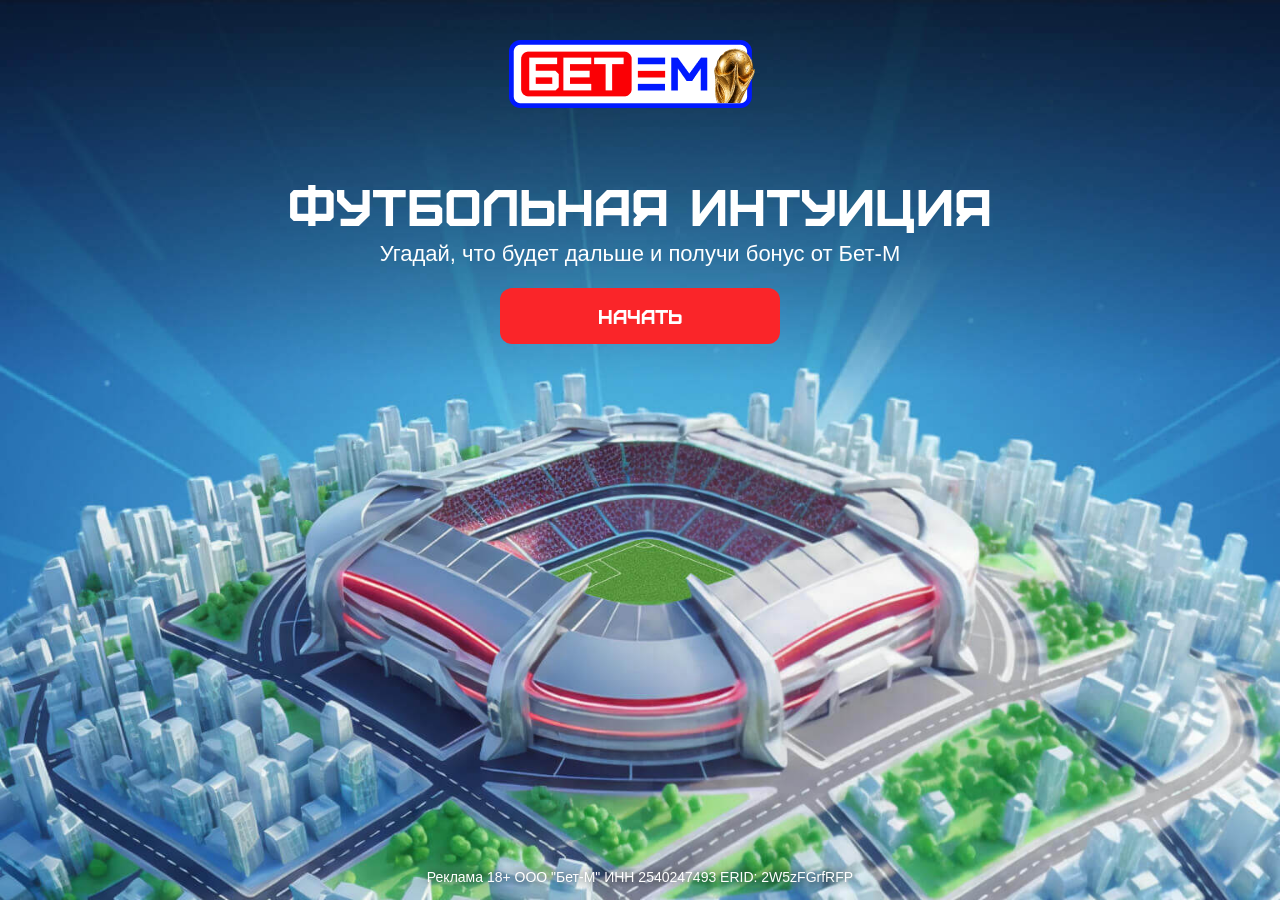
==== commit 20351c7d: "Add files via upload" ====
--- a/index.html
+++ b/index.html
@@ -1,176 +1,223 @@
-<!DOCTYPE html>
+<!doctype html>
 <html lang="ru">
-<head>
-    <meta charset="UTF-8">
-    <meta name="viewport" content="width=device-width, initial-scale=1.0">
-    <title>Футбольная интуиция</title>
-    <link rel="shortcut icon" href="./Favicon.png" type="image/x-icon">
-    <link rel="stylesheet" href="./style.css?v=1.1.8">
-
-
-<!-- Yandex.Metrika counter -->
-<script type="text/javascript">
-    (function(m,e,t,r,i,k,a){
-        m[i]=m[i]||function(){(m[i].a=m[i].a||[]).push(arguments)};
-        m[i].l=1*new Date();
-        for (var j = 0; j < document.scripts.length; j++) {if (document.scripts[j].src === r) { return; }}
-        k=e.createElement(t),a=e.getElementsByTagName(t)[0],k.async=1,k.src=r,a.parentNode.insertBefore(k,a)
-    })(window, document,'script','https://mc.yandex.ru/metrika/tag.js?id=110126816', 'ym');
-
-    ym(110126816, 'init', {ssr:true, webvisor:true, clickmap:true, ecommerce:"dataLayer", referrer: document.referrer, url: location.href, accurateTrackBounce:true, trackLinks:true});
-</script>
-<noscript><div><img src="https://mc.yandex.ru/watch/110126816" style="position:absolute; left:-9999px;" alt="" /></div></noscript>
-<!-- /Yandex.Metrika counter -->
-
-<script
-    async="async"
-    src="//cdn-rtb.sape.ru/rt-b/p/761/47761.js"
-    type="text/javascript">
-</script> 
-
-
-<style>
-
-    .discl {
-        z-index: 99;
-        position: fixed;
-        color: #fff;
-        font-size: 10px;
-        font-weight: 300;
-        text-align: center;
-        width: 100%;
-        bottom: 15px;
-    }
-    
-    @media (min-width: 768px) {
-        .discl {
-            font-size: 14px;
-        }
-    }
-</style>
-</head>
-<body>
-
-    <!-- В начале body -->
-<div id="preloader-screen">
-    <div class="preloader-content">
-        <div class="preloader-logo">
-            <img src="./imgs/logo.png" alt="">
+    <head>
+        <meta charset="UTF-8" />
+        <meta name="viewport" content="width=device-width, initial-scale=1.0" />
+        <meta name="format-detection" content="telephone=no" />
+        <title>Футбольная интуиция</title>
+        <link rel="shortcut icon" href="./Favicon.png" type="image/x-icon" />
+        <link rel="stylesheet" href="./style.css?v=1.1.8" />
+
+        <!-- Yandex.Metrika counter -->
+        <script type="text/javascript">
+            (function (m, e, t, r, i, k, a) {
+                m[i] =
+                    m[i] ||
+                    function () {
+                        (m[i].a = m[i].a || []).push(arguments);
+                    };
+                m[i].l = 1 * new Date();
+                for (var j = 0; j < document.scripts.length; j++) {
+                    if (document.scripts[j].src === r) {
+                        return;
+                    }
+                }
+                ((k = e.createElement(t)), (a = e.getElementsByTagName(t)[0]), (k.async = 1), (k.src = r), a.parentNode.insertBefore(k, a));
+            })(window, document, "script", "https://mc.yandex.ru/metrika/tag.js?id=110126816", "ym");
+
+            ym(110126816, "init", {
+                ssr: true,
+                webvisor: true,
+                clickmap: true,
+                ecommerce: "dataLayer",
+                referrer: document.referrer,
+                url: location.href,
+                accurateTrackBounce: true,
+                trackLinks: true,
+            });
+        </script>
+        <noscript
+            ><div><img src="https://mc.yandex.ru/watch/110126816" style="position: absolute; left: -9999px" alt="" /></div
+        ></noscript>
+        <!-- /Yandex.Metrika counter -->
+
+        <script async="async" src="//cdn-rtb.sape.ru/rt-b/p/761/47761.js" type="text/javascript"></script>
+
+        <style>
+            .discl {
+                z-index: 99;
+                position: fixed;
+                color: #fff;
+                font-size: 10px;
+                font-weight: 300;
+                text-align: center;
+                width: 100%;
+                bottom: 15px;
+            }
+
+            .discl span {
+                text-shadow: 0 0 10px black;
+            }
+
+            .discl span [x-apple-data-detectors] {
+                color: inherit !important;
+                text-decoration: none !important;
+                font-size: inherit !important;
+                font-family: inherit !important;
+                font-weight: inherit !important;
+                line-height: inherit !important;
+            }
+
+            @media (min-width: 768px) {
+                .discl {
+                    font-size: 14px;
+                }
+            }
+        </style>
+    </head>
+    <body>
+        <!-- В начале body -->
+        <div id="preloader-screen">
+            <div class="preloader-content">
+                <div class="preloader-logo">
+                    <img src="./imgs/logo.png" alt="" />
+                </div>
+                <div class="preloader-bar">
+                    <div id="preloader-progress"></div>
+                </div>
+                <div id="preloader-percent">0%</div>
+            </div>
         </div>
-        <div class="preloader-bar">
-            <div id="preloader-progress"></div>
+
+        <!-- Оборачиваем весь контент в app-content -->
+        <div id="app-content" class="hidden">
+            <!-- Ваш существующий HTML код -->
         </div>
-        <div id="preloader-percent">0%</div>
+
+        <!-- ==================== ГЛАВНЫЙ ЭКРАН ==================== -->
+        <section id="main-screen" class="screen">
+            <div class="discl"><span>Реклама 18+ </span> <span>ООО "Бет-М" ИНН 2540247493</span> <span>ERID: 2W5zFGrfRFP</span></div>
+
+            <div class="screen-overlay"></div>
+            <div class="logo-container">
+                <img src="imgs/logo.png" alt="Logo" class="logo" />
+            </div>
+            <div class="promo-case">
+                <h1 class="title">ФУТБОЛЬНАЯ ИНТУИЦИЯ</h1>
+                <p class="subtitle">Угадай, что будет дальше и получи бонус от Бет-М</p>
+                <button class="btn-start" onclick="ym(110126816, 'reachGoal', 'game_start')">Начать</button>
+            </div>
+        </section>
+
+        <!-- ==================== ЭКРАН ПРАВИЛ ==================== -->
+        <section id="rules-screen" class="screen hidden">
+            <div class="screen-overlay"></div>
+            <div class="logo-container">
+                <img src="imgs/logo.png" alt="Logo" class="logo" />
+            </div>
+            <div class="rules-content">
+                <div class="discl"><span>Реклама 18+ </span> <span>ООО "Бет-М" ИНН 2540247493</span> <span>ERID: 2W5zFGrfRFP</span></div>
+
+                <h2 class="rules-title">ПРАВИЛА ИГРЫ</h2>
+                <div class="rules-container">
+                    <!-- Карточка 1 -->
+                    <div class="rule-card">
+                        <span class="rule-card-number">01</span>
+                        <p class="rule-card-text">
+                            Смотри легендарные<br class="mobile-break" />
+                            моменты с ЧМ прошлых лет
+                        </p>
+                    </div>
+                    <!-- Карточка 2 -->
+                    <div class="rule-card">
+                        <span class="rule-card-number">02</span>
+                        <p class="rule-card-text">Угадывай, что будет дальше</p>
+                    </div>
+                    <!-- Карточка 3 -->
+                    <div class="rule-card">
+                        <span class="rule-card-number">03</span>
+                        <p class="rule-card-text">
+                            Получи приз от Бет-М<br class="mobile-break" />
+                            и&nbsp;сделай свой просмотр ярче
+                        </p>
+                    </div>
+                </div>
+                <button class="btn-continue">Продолжить</button>
+            </div>
+        </section>
+
+        <!-- ==================== ИГРОВОЙ ЭКРАН ==================== -->
+        <section id="game-screen" class="screen game-screen hidden">
+            <div class="screen-overlay"></div>
+
+            <!-- PLAY ZONE -->
+            <div id="play-zone" class="game-zone">
+                <h2 class="game-title">ЧТО ПРОИЗОЙДЁТ ДАЛЬШЕ?</h2>
+                <div id="episode-counter" class="game-counter">1/3</div>
+                <div class="video-container">
+                    <video id="game-video" src="" playsinline muted></video>
+                    <div id="quiz-overlay" class="quiz-overlay hidden">
+                        <div class="quiz-options">
+                            <button class="quiz-btn" data-answer="Гол">Гол</button>
+                            <button class="quiz-btn" data-answer="Сейв">Сейв</button>
+                            <button class="quiz-btn" data-answer="Удар мимо">Удар мимо</button>
+                            <button class="quiz-btn" data-answer="Офсайд">Офсайд</button>
+                        </div>
+                        <button id="btn-next" class="btn-next">ДАЛЕЕ</button>
+                    </div>
+                </div>
+            </div>
+
+            <!-- RESULT ZONE -->
+            <div id="result-zone" class="game-zone result-layout hidden">
+                <div class="result-info">
+                    <h3 id="result-title" class="result-title">ТЫ УГАДАЛ!</h3>
+                    <p id="result-subtitle" class="result-subtitle">
+                        Ван Перси забил один из самых эффектных голов ЧМ-2014 — ударом головой в прыжке в матче Нидерланды — Испания.
+                    </p>
+                    <div class="result-buttons">
+                        <button id="btn-action-continue" class="btn-action red">ПРОДОЛЖИТЬ ИГРУ</button>
+                        <button id="btn-action-bonus" class="btn-action blue">ПОЛУЧИТЬ БОНУС</button>
+                    </div>
+                </div>
+                <div class="result-media">
+                    <img id="result-image" src="imgs/1.jpg" alt="Эпизод" class="img-result" />
+                </div>
+            </div>
+
+            <!-- BONUS ZONE -->
+<div id="bonus-zone" class="game-zone bonus-layout hidden">
+    <!-- НОВЫЙ РЕКЛАМНЫЙ ТЕКСТ -->
+    <div class="bonus-legal-text">
+        Реклама 18+ Рекламодатель: bet-m.ru. Розыгрыш происходит во время участия в азартной игре. Полные правила, информация об организаторе, о призовом фонде, количестве призов или выигрышей, о сроках, месте, и порядке их получения — на сайте bet-m.ru. Срок проведения Акции "ПРИВЕТСТВЕННЫЙ ФРИБЕТ" с 29.05.2026 12:00 (UTC + 3) до 31.07.2026 23:59 (UTC + 3). Срок проведения акции может быть изменен по усмотрению Организатора азартных игр.
     </div>
-</div>
-
-
-<div class="discl">
-    <span>Реклама 18+ </span> <span>ООО "Бет-М" ИНН 2540247493</span> <span>ERID: 2W5zFGrfRFP</span>
-</div>
-<!-- Оборачиваем весь контент в app-content -->
-<div id="app-content" class="hidden">
-    <!-- Ваш существующий HTML код -->
-</div>
-
-    <!-- ==================== ГЛАВНЫЙ ЭКРАН ==================== -->
-    <section id="main-screen" class="screen">
-        <div class="screen-overlay"></div>
-        <div class="logo-container">
-            <img src="imgs/logo.png" alt="Logo" class="logo">
-        </div>
-        <div class="promo-case">
-            <h1 class="title">ФУТБОЛЬНАЯ ИНТУИЦИЯ</h1>
-            <p class="subtitle">Угадай, что будет дальше и получи бонус от Бет-М</p>
-            <button class="btn-start" onclick="ym(110126816,'reachGoal','game_start')">Начать</button>
-        </div>
-    </section>
-
-<!-- ==================== ЭКРАН ПРАВИЛ ==================== -->
-<section id="rules-screen" class="screen hidden">
-    <div class="screen-overlay"></div>
-    <div class="logo-container">
-        <img src="imgs/logo.png" alt="Logo" class="logo">
+    <!-- СУЩЕСТВУЮЩИЙ ДИСКЛЕЙМЕР -->
+    <div class="discl">
+        <span>Реклама 18+ </span>
+        <span>ООО "Бет-М" ИНН 2540247493</span>
+        <span>ERID: 2W5zFGrfRFP</span>
     </div>
-    <div class="rules-content">
-        <h2 class="rules-title">ПРАВИЛА ИГРЫ</h2>
-        <div class="rules-container">
-            <!-- Карточка 1 -->
-            <div class="rule-card">
-                <span class="rule-card-number">01</span>
-                <p class="rule-card-text">Смотри легендарные<br class="mobile-break"> моменты с ЧМ прошлых лет</p>
-            </div>
-            <!-- Карточка 2 -->
-            <div class="rule-card">
-                <span class="rule-card-number">02</span>
-                <p class="rule-card-text">Угадывай, что будет дальше</p>
-            </div>
-            <!-- Карточка 3 -->
-            <div class="rule-card">
-                <span class="rule-card-number">03</span>
-                <p class="rule-card-text">Получи приз от Бет-М<br class="mobile-break"> и&nbsp;сделай свой просмотр ярче</p>
-            </div>
-        </div>
-        <button class="btn-continue">Продолжить</button>
-    </div>
-</section>
-
-    <!-- ==================== ИГРОВОЙ ЭКРАН ==================== -->
-    <section id="game-screen" class="screen game-screen hidden">
-        <div class="screen-overlay"></div>
-
-        <!-- PLAY ZONE -->
-<div id="play-zone" class="game-zone">
-    <h2 class="game-title">ЧТО ПРОИЗОЙДЁТ ДАЛЬШЕ?</h2>
-    <div id="episode-counter" class="game-counter">1/3</div>
-    <div class="video-container">
-        <video id="game-video" src=""  playsinline muted></video>
-        <div id="quiz-overlay" class="quiz-overlay hidden">
-            <div class="quiz-options">
-                <button class="quiz-btn" data-answer="Гол">Гол</button>
-                <button class="quiz-btn" data-answer="Сейв">Сейв</button>
-                <button class="quiz-btn" data-answer="Удар мимо">Удар мимо</button>
-                <button class="quiz-btn" data-answer="Офсайд">Офсайд</button>
-            </div>
-            <button id="btn-next" class="btn-next">ДАЛЕЕ</button>
-        </div>
-    </div>
-</div>
-
-        <!-- RESULT ZONE -->
-        <div id="result-zone" class="game-zone result-layout hidden">
-            <div class="result-info">
-                <h3 id="result-title" class="result-title">ТЫ УГАДАЛ!</h3>
-                <p id="result-subtitle" class="result-subtitle">Ван Перси забил один из самых эффектных голов ЧМ-2014 — ударом головой в прыжке в матче Нидерланды — Испания.</p>
-                <div class="result-buttons">
-                    <button id="btn-action-continue" class="btn-action red">ПРОДОЛЖИТЬ ИГРУ</button>
-                    <button id="btn-action-bonus" class="btn-action blue">ПОЛУЧИТЬ БОНУС</button>
-                </div>
-            </div>
-            <div class="result-media">
-                <img id="result-image" src="imgs/1.jpg" alt="Эпизод" class="img-result">
-            </div>
-        </div>
-
-        <!-- BONUS ZONE -->
-        <div id="bonus-zone" class="game-zone bonus-layout hidden">
-            <div class="bonus-wrap">
-                <img src="imgs/logo.png" alt="Бет-М" class="bonus-logo">
-                <h3 class="bonus-title">ФУТБОЛ УМЕЕТ УДИВЛЯТЬ</h3>
-            <div class="bonus-content">
-                <h4 class="bonus-content--title">Забирай фрибет</h4>
-                <h4 class="bonus-content--prize">до 5000</h4>
-                <p class="bonus-subtitle">на первый депозит от Бет-М <br /> и смотри матчи с большим интересом</p>
-                <button id="btn-get-bonus-final" class="btn-bonus-final"  onclick="ym(110126816,'reachGoal','bonus_transfer')">ЗАБРАТЬ БОНУС</button>
-                
-            </div>
-
-            <img src="./imgs/bonus_visual.png" alt="" class="bonus--img">
-            <!-- <img src="./imgs/bonus_bm.png" alt="" class="bonus--bm"> -->
-            </div>
-        </div>
-    </section>
-
-    <script src="script.js"></script>
-</body>
-</html>+    <div class="bonus-wrap">
+                    <img src="imgs/logo.png" alt="Бет-М" class="bonus-logo" />
+                    <h3 class="bonus-title">ФУТБОЛ УМЕЕТ УДИВЛЯТЬ</h3>
+                    <div class="bonus-content">
+                        <h4 class="bonus-content--title">Забирай фрибет</h4>
+                        <h4 class="bonus-content--prize">до 5000</h4>
+                        <p class="bonus-subtitle">
+                            на первый депозит от Бет-М <br />
+                            и смотри матчи с большим интересом
+                        </p>
+                        <button id="btn-get-bonus-final" class="btn-bonus-final" onclick="ym(110126816, 'reachGoal', 'bonus_transfer')">
+                            ЗАБРАТЬ БОНУС
+                        </button>
+                    </div>
+
+                    <img src="./imgs/bonus_visual.png" alt="" class="bonus--img" />
+                    <!-- <img src="./imgs/bonus_bm.png" alt="" class="bonus--bm"> -->
+                </div>
+            </div>
+        </section>
+
+        <script src="script.js"></script>
+    </body>
+</html>
--- a/style.css
+++ b/style.css
@@ -827,8 +827,8 @@
 }
 .bonus--img {
     position: absolute;
-    bottom: -10%;
-    right: 0;
+    bottom: -9%;
+    right: 2%;
     max-width: 90%;
     width: 1600px;
     max-height: 90vh;
@@ -857,12 +857,59 @@
     z-index: 2;
 }
 
+/* ===== Затемнение снизу на бонусном экране ===== */
+.bonus-layout.active::after {
+    content: '';
+    position: absolute;
+    bottom: 0;
+    left: 0;
+    width: 100%;
+    height: 344px;                     /* как в макете */
+    background: linear-gradient(180deg, rgba(0, 0, 0, 0) 0%, rgba(0, 0, 0, 0.8) 100%);
+    pointer-events: none;
+    z-index: 1;
+}
+
+.bonus-legal-text {
+    position: fixed;
+    left: 0;
+    width: 100%;
+    bottom: 45px;
+    text-align: left;
+    color: #ffffff;
+    font-family: 'Montserrat', sans-serif;
+    font-weight: 500;
+    font-size: 12px;
+    line-height: 110%;
+    letter-spacing: 0%;
+    z-index: 100;
+    padding: 5px 160px;          /* ← отступ как у контента на десктопе (160px) */
+    box-sizing: border-box;    /* ← гарантирует, что padding входит в ширину */
+    text-shadow: 0 0 12px rgba(0, 0, 0, 0.9);
+    pointer-events: none;
+    max-width: 100%;           /* ← страховка от выхода за пределы */
+}
+
+/* ===== Мобильная адаптация ===== */
+@media (max-width: 767px) {
+    .bonus-legal-text {
+        font-size: 6px;
+        bottom: 38px;
+        padding: 0 24px;       /* ← отступ как у контента на мобильных (24px) */
+        text-shadow: 0 0 8px rgba(0, 0, 0, 0.9);
+        line-height: 130%;
+        text-align: center;
+    }
+}
+
 /* ==========================================================================
    МЕДИА-ЗАПРОСЫ (адаптированы с учетом dvh и safe-area)
    ========================================================================== */
 
 @media (max-width: 767px) {
     .bonus--img {
+        transform: translate(28%, 25%) scale(1.4) rotate(5deg);  
+        transform-origin: bottom right;            
         max-width: 120%;
         max-height: 50dvh;
         object-fit: contain;
@@ -872,12 +919,12 @@
         display: none;
     }
     .bonus-content--title {
-        font-size: 40px;
+        font-size: 36px;
         text-align: center;
     }
     .bonus-content--prize {
         font-size: 56px;
-        padding: 20px 10px;
+        padding: 15px 10px;
         border-radius: 12px;
         margin: 0px 0 10px;
     }
@@ -2170,7 +2217,7 @@
         margin-top: 1vh;
     }
 
-    /* ======= ЭКРАН РЕЗУЛЬТАТА ======= */
+   /* ======= ЭКРАН РЕЗУЛЬТАТА ======= */
     .result-layout {
         flex-direction: row;
         padding: 2vh 4vw;
@@ -2383,7 +2430,7 @@
         margin-top: 180px !important;
     }
         .bonus--img {
-        transform: translate(35%, 18%) scale(1.3);
+        transform: translate(33%, 18%) scale(1.3);
     }
     html, body {
         overflow: hidden;
@@ -2663,4 +2710,19 @@
         padding: 12px 16px;
         border-radius: 12px;
     }
+}
+
+@media (min-width: 1200px) and (max-width: 1760px) and (max-height: 820px) {
+    .bonus-title {
+        margin-top: 60px !important; /* поднимаем заголовок для всех узких по высоте экранов */
+    }
+    .bonus-content {
+        margin-top: 0px; /* при необходимости можно задать отрицательное значение, чтобы подтянуть контент */
+    }
+}
+@media (min-width: 1660px) and (max-width: 1900px) and (max-height: 960px) {
+    .result-title {
+        font-size: 36px !important;
+        margin-bottom: 16px;
+    }
 }
